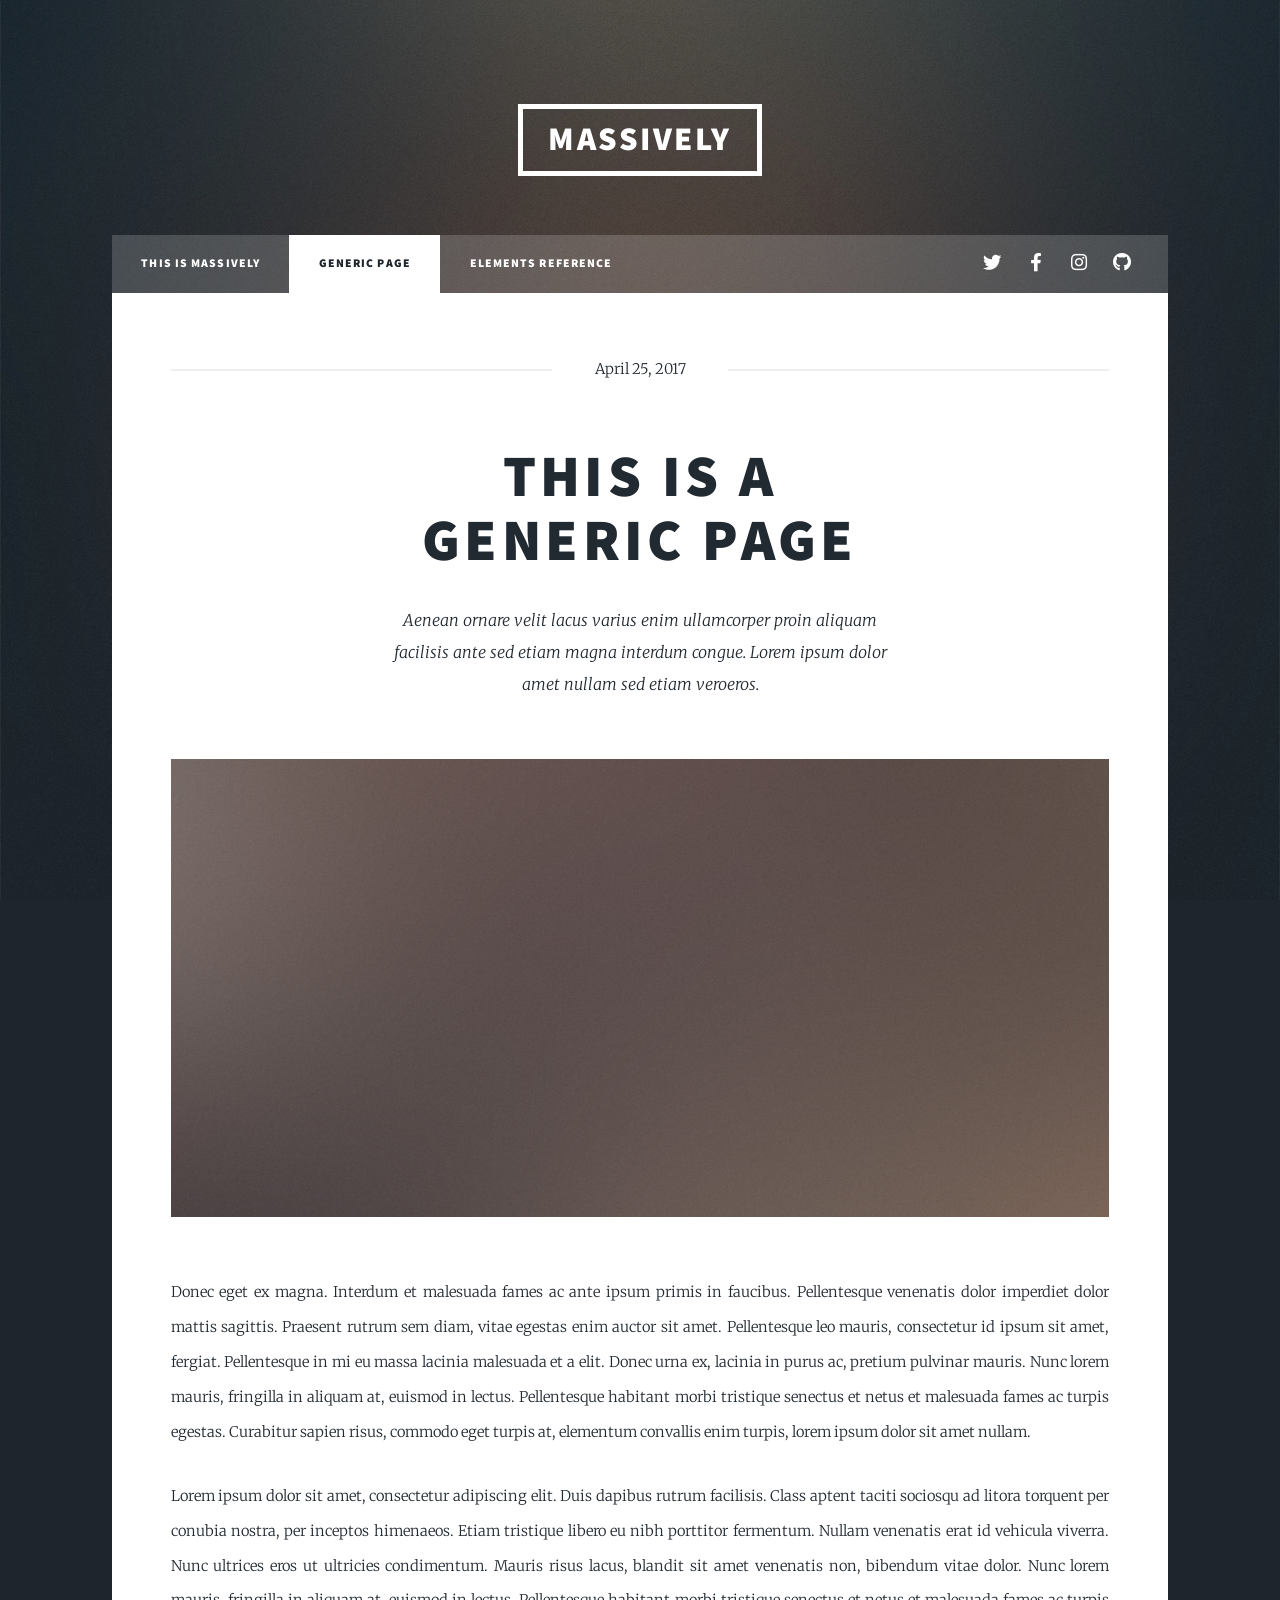
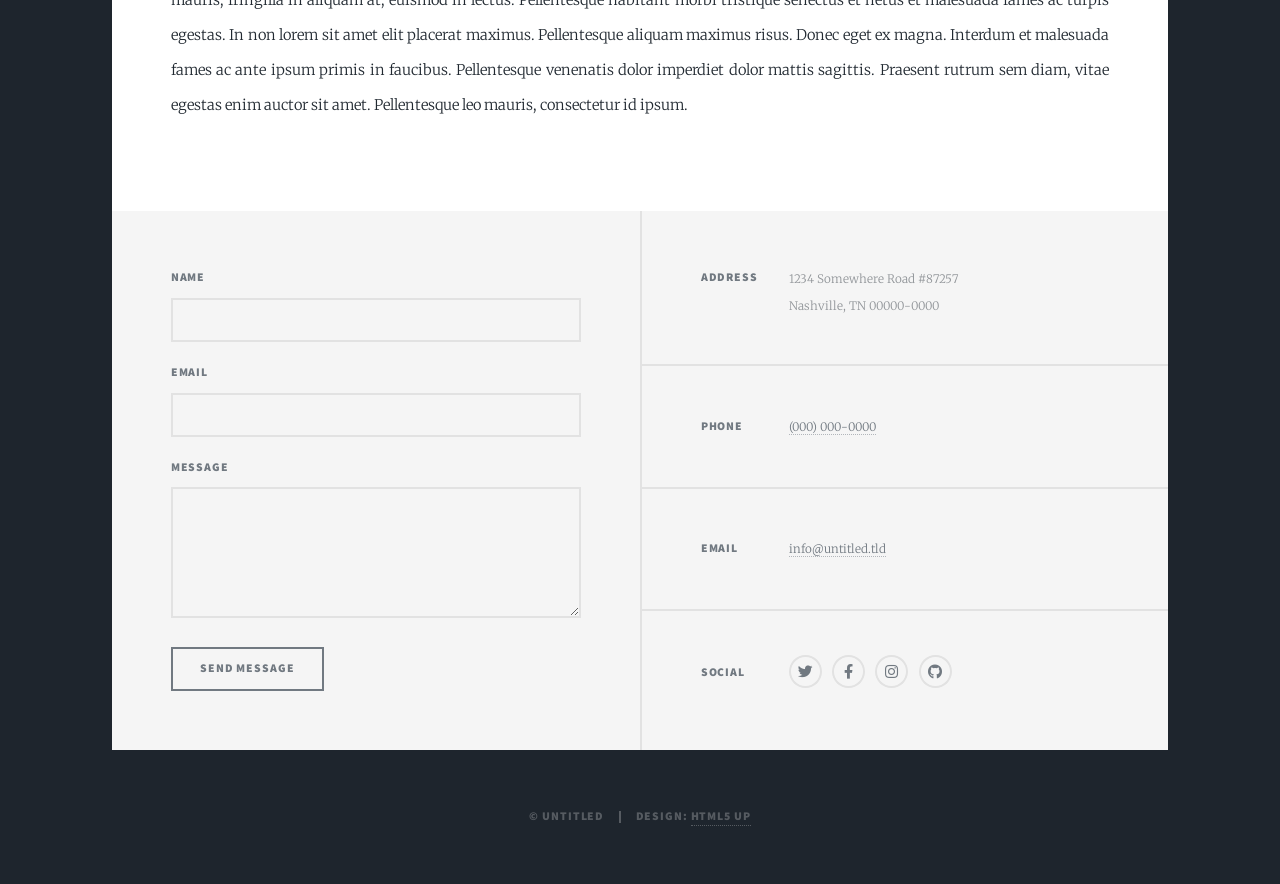
==== aboutMe.html @ 3af8ad3d "adds nerves" ====
<!DOCTYPE HTML>
<!--
	Massively by HTML5 UP
	html5up.net | @ajlkn
	Free for personal and commercial use under the CCA 3.0 license (html5up.net/license)
-->
<html>
	<head>
		<title>Generic Page - Massively by HTML5 UP</title>
		<meta charset="utf-8" />
		<meta name="viewport" content="width=device-width, initial-scale=1, user-scalable=no" />
		<link rel="stylesheet" href="assets/css/main.css" />
		<noscript><link rel="stylesheet" href="assets/css/noscript.css" /></noscript>
	</head>
	<body class="is-preload">

		<!-- Wrapper -->
			<div id="wrapper">

				<!-- Header -->
					<header id="header">
						<a href="index.html" class="logo">Massively</a>
					</header>

				<!-- Nav -->
					<nav id="nav">
						<ul class="links">
							<li><a href="index.html">This is Massively</a></li>
							<li class="active"><a href="generic.html">Generic Page</a></li>
							<li><a href="elements.html">Elements Reference</a></li>
						</ul>
						<ul class="icons">
							<li><a href="#" class="icon brands fa-twitter"><span class="label">Twitter</span></a></li>
							<li><a href="#" class="icon brands fa-facebook-f"><span class="label">Facebook</span></a></li>
							<li><a href="#" class="icon brands fa-instagram"><span class="label">Instagram</span></a></li>
							<li><a href="#" class="icon brands fa-github"><span class="label">GitHub</span></a></li>
						</ul>
					</nav>

				<!-- Main -->
					<div id="main">

						<!-- Post -->
							<section class="post">
								<header class="major">
									<span class="date">April 25, 2017</span>
									<h1>This is a<br />
									Generic Page</h1>
									<p>Aenean ornare velit lacus varius enim ullamcorper proin aliquam<br />
									facilisis ante sed etiam magna interdum congue. Lorem ipsum dolor<br />
									amet nullam sed etiam veroeros.</p>
								</header>
								<div class="image main"><img src="images/pic01.jpg" alt="" /></div>
								<p>Donec eget ex magna. Interdum et malesuada fames ac ante ipsum primis in faucibus. Pellentesque venenatis dolor imperdiet dolor mattis sagittis. Praesent rutrum sem diam, vitae egestas enim auctor sit amet. Pellentesque leo mauris, consectetur id ipsum sit amet, fergiat. Pellentesque in mi eu massa lacinia malesuada et a elit. Donec urna ex, lacinia in purus ac, pretium pulvinar mauris. Nunc lorem mauris, fringilla in aliquam at, euismod in lectus. Pellentesque habitant morbi tristique senectus et netus et malesuada fames ac turpis egestas. Curabitur sapien risus, commodo eget turpis at, elementum convallis enim turpis, lorem ipsum dolor sit amet nullam.</p>
								<p>Lorem ipsum dolor sit amet, consectetur adipiscing elit. Duis dapibus rutrum facilisis. Class aptent taciti sociosqu ad litora torquent per conubia nostra, per inceptos himenaeos. Etiam tristique libero eu nibh porttitor fermentum. Nullam venenatis erat id vehicula viverra. Nunc ultrices eros ut ultricies condimentum. Mauris risus lacus, blandit sit amet venenatis non, bibendum vitae dolor. Nunc lorem mauris, fringilla in aliquam at, euismod in lectus. Pellentesque habitant morbi tristique senectus et netus et malesuada fames ac turpis egestas. In non lorem sit amet elit placerat maximus. Pellentesque aliquam maximus risus. Donec eget ex magna. Interdum et malesuada fames ac ante ipsum primis in faucibus. Pellentesque venenatis dolor imperdiet dolor mattis sagittis. Praesent rutrum sem diam, vitae egestas enim auctor sit amet. Pellentesque leo mauris, consectetur id ipsum.</p>
							</section>

					</div>

				<!-- Footer -->
					<footer id="footer">
						<section>
							<form method="post" action="#">
								<div class="fields">
									<div class="field">
										<label for="name">Name</label>
										<input type="text" name="name" id="name" />
									</div>
									<div class="field">
										<label for="email">Email</label>
										<input type="text" name="email" id="email" />
									</div>
									<div class="field">
										<label for="message">Message</label>
										<textarea name="message" id="message" rows="3"></textarea>
									</div>
								</div>
								<ul class="actions">
									<li><input type="submit" value="Send Message" /></li>
								</ul>
							</form>
						</section>
						<section class="split contact">
							<section class="alt">
								<h3>Address</h3>
								<p>1234 Somewhere Road #87257<br />
								Nashville, TN 00000-0000</p>
							</section>
							<section>
								<h3>Phone</h3>
								<p><a href="#">(000) 000-0000</a></p>
							</section>
							<section>
								<h3>Email</h3>
								<p><a href="#">info@untitled.tld</a></p>
							</section>
							<section>
								<h3>Social</h3>
								<ul class="icons alt">
									<li><a href="#" class="icon brands alt fa-twitter"><span class="label">Twitter</span></a></li>
									<li><a href="#" class="icon brands alt fa-facebook-f"><span class="label">Facebook</span></a></li>
									<li><a href="#" class="icon brands alt fa-instagram"><span class="label">Instagram</span></a></li>
									<li><a href="#" class="icon brands alt fa-github"><span class="label">GitHub</span></a></li>
								</ul>
							</section>
						</section>
					</footer>

				<!-- Copyright -->
					<div id="copyright">
						<ul><li>&copy; Untitled</li><li>Design: <a href="https://html5up.net">HTML5 UP</a></li></ul>
					</div>

			</div>

		<!-- Scripts -->
			<script src="assets/js/jquery.min.js"></script>
			<script src="assets/js/jquery.scrollex.min.js"></script>
			<script src="assets/js/jquery.scrolly.min.js"></script>
			<script src="assets/js/browser.min.js"></script>
			<script src="assets/js/breakpoints.min.js"></script>
			<script src="assets/js/util.js"></script>
			<script src="assets/js/main.js"></script>

	</body>
</html>
---- assets/css/main.css ----
@import url(fontawesome-all.min.css);
@import url("https://fonts.googleapis.com/css?family=Merriweather:300,700,300italic,700italic|Source+Sans+Pro:900");

/*
	Massively by HTML5 UP
	html5up.net | @ajlkn
	Free for personal and commercial use under the CCA 3.0 license (html5up.net/license)
*/

html, body, div, span, applet, object,
iframe, h1, h2, h3, h4, h5, h6, p, blockquote,
pre, a, abbr, acronym, address, big, cite,
code, del, dfn, em, img, ins, kbd, q, s, samp,
small, strike, strong, sub, sup, tt, var, b,
u, i, center, dl, dt, dd, ol, ul, li, fieldset,
form, label, legend, table, caption, tbody,
tfoot, thead, tr, th, td, article, aside,
canvas, details, embed, figure, figcaption,
footer, header, hgroup, menu, nav, output, ruby,
section, summary, time, mark, audio, video {
	margin: 0;
	padding: 0;
	border: 0;
	font-size: 100%;
	font: inherit;
	vertical-align: baseline;}

article, aside, details, figcaption, figure,
footer, header, hgroup, menu, nav, section {
	display: block;}

body {
	line-height: 1;
}

ol, ul {
	list-style: none;
}

blockquote, q {
	quotes: none;
}

	blockquote:before, blockquote:after, q:before, q:after {
		content: '';
		content: none;
	}

table {
	border-collapse: collapse;
	border-spacing: 0;
}

body {
	-webkit-text-size-adjust: none;
}

mark {
	background-color: transparent;
	color: inherit;
}

input::-moz-focus-inner {
	border: 0;
	padding: 0;
}

input, select, textarea {
	-moz-appearance: none;
	-webkit-appearance: none;
	-ms-appearance: none;
	appearance: none;
}

/* Basic */

	@-ms-viewport {
		width: device-width;
	}

	body {
		-ms-overflow-style: scrollbar;
	}

	@media screen and (max-width: 480px) {

		html, body {
			min-width: 320px;
		}

	}

	html {
		box-sizing: border-box;
	}

	*, *:before, *:after {
		box-sizing: inherit;
	}

	body {
		background-color: #1e252d;
	}

		body.is-preload *, body.is-preload *:before, body.is-preload *:after {
			-moz-animation: none !important;
			-webkit-animation: none !important;
			-ms-animation: none !important;
			animation: none !important;
			-moz-transition: none !important;
			-webkit-transition: none !important;
			-ms-transition: none !important;
			transition: none !important;
		}

/* Type */

	html {
		font-size: 16pt;
	}

		@media screen and (max-width: 1680px) {

			html {
				font-size: 12pt;
			}

		}

		@media screen and (max-width: 1280px) {

			html {
				font-size: 11pt;
			}

		}

		@media screen and (max-width: 360px) {

			html {
				font-size: 10pt;
			}

		}

	body {
		color: #212931;
	}

	body, input, select, textarea {
		font-family: "Merriweather", Georgia, serif;
		font-weight: 300;
		font-size: 1rem;
		line-height: 2.375;
	}

	a {
		-moz-transition: color 0.2s ease-in-out, background-color 0.2s ease-in-out, border-color 0.2s ease-in-out, box-shadow 0.2s ease-in-out;
		-webkit-transition: color 0.2s ease-in-out, background-color 0.2s ease-in-out, border-color 0.2s ease-in-out, box-shadow 0.2s ease-in-out;
		-ms-transition: color 0.2s ease-in-out, background-color 0.2s ease-in-out, border-color 0.2s ease-in-out, box-shadow 0.2s ease-in-out;
		transition: color 0.2s ease-in-out, background-color 0.2s ease-in-out, border-color 0.2s ease-in-out, box-shadow 0.2s ease-in-out;
		border-bottom: dotted 1px;
		text-decoration: none;
	}

		a:hover {
			border-bottom-color: transparent;
		}

	strong, b {
		font-weight: 600;
	}

	em, i {
		font-style: italic;
	}

	p {
		text-align: justify;
		margin: 0 0 2rem 0;
	}

	h1, h2, h3, h4, h5, h6 {
		font-family: "Source Sans Pro", Helvetica, sans-serif;
		font-weight: 900;
		line-height: 1.5;
		letter-spacing: 0.075em;
		text-transform: uppercase;
		margin: 0 0 1rem 0;
	}

		h1 a, h2 a, h3 a, h4 a, h5 a, h6 a {
			border-bottom: 0;
			color: inherit;
			text-decoration: none;
		}

	h1 {
		font-size: 4rem;
		line-height: 1.1;
		margin: 0 0 2rem 0;
	}

	h2 {
		font-size: 1.75rem;
		line-height: 1.3;
		margin: 0 0 1.5rem 0;
	}

	h3 {
		font-size: 1.25rem;
		margin: 0 0 1.5rem 0;
	}

	h4 {
		font-size: 1rem;
	}

	h5 {
		font-size: 0.9rem;
	}

	h6 {
		font-size: 0.8rem;
	}

	sub {
		font-size: 0.8rem;
		position: relative;
		top: 0.5rem;
	}

	sup {
		font-size: 0.8rem;
		position: relative;
		top: -0.5rem;
	}

	blockquote {
		border-left: solid 4px;
		font-style: italic;
		margin: 0 0 2rem 0;
		padding: 0.5rem 0 0.5rem 2rem;
	}

	code {
		border: solid 2px;
		font-family: "Courier New", monospace;
		font-size: 0.9rem;
		margin: 0 0.25rem;
		padding: 0.25rem 0.65rem;
	}

	pre {
		-webkit-overflow-scrolling: touch;
		font-family: "Courier New", monospace;
		font-size: 0.9rem;
		margin: 0 0 2rem 0;
	}

		pre code {
			display: block;
			line-height: 1.75;
			padding: 1rem 1.5rem;
			overflow-x: auto;
		}

	hr {
		border: 0;
		border-bottom: solid 2px;
		margin: 3rem 0;
	}

		hr.major {
			margin: 5rem 0;
		}

	.align-left {
		text-align: left;
	}

	.align-center {
		text-align: center;
	}

	.align-right {
		text-align: right;
	}

	input, select, textarea {
		color: #212931;
	}

	a {
		color: #212931;
		border-bottom-color: rgba(33, 41, 49, 0.5);
	}

		a:hover {
			border-bottom-color: transparent;
			color: #18bfef !important;
		}

	strong, b {
		color: #212931;
	}

	h1, h2, h3, h4, h5, h6 {
		color: #212931;
	}

	blockquote {
		border-left-color: #eeeeee;
	}

	code {
		background: rgba(220, 220, 220, 0.25);
		border-color: #eeeeee;
	}

	hr {
		border-bottom-color: #eeeeee;
	}

/* Row */

	.row {
		display: flex;
		flex-wrap: wrap;
		box-sizing: border-box;
		align-items: stretch;
	}

		.row > * {
			box-sizing: border-box;
		}

		.row.gtr-uniform > * > :last-child {
			margin-bottom: 0;
		}

		.row.aln-left {
			justify-content: flex-start;
		}

		.row.aln-center {
			justify-content: center;
		}

		.row.aln-right {
			justify-content: flex-end;
		}

		.row.aln-top {
			align-items: flex-start;
		}

		.row.aln-middle {
			align-items: center;
		}

		.row.aln-bottom {
			align-items: flex-end;
		}

		.row > .imp {
			order: -1;
		}

		.row > .col-1 {
			width: 8.33333%;
		}

		.row > .off-1 {
			margin-left: 8.33333%;
		}

		.row > .col-2 {
			width: 16.66667%;
		}

		.row > .off-2 {
			margin-left: 16.66667%;
		}

		.row > .col-3 {
			width: 25%;
		}

		.row > .off-3 {
			margin-left: 25%;
		}

		.row > .col-4 {
			width: 33.33333%;
		}

		.row > .off-4 {
			margin-left: 33.33333%;
		}

		.row > .col-5 {
			width: 41.66667%;
		}

		.row > .off-5 {
			margin-left: 41.66667%;
		}

		.row > .col-6 {
			width: 50%;
		}

		.row > .off-6 {
			margin-left: 50%;
		}

		.row > .col-7 {
			width: 58.33333%;
		}

		.row > .off-7 {
			margin-left: 58.33333%;
		}

		.row > .col-8 {
			width: 66.66667%;
		}

		.row > .off-8 {
			margin-left: 66.66667%;
		}

		.row > .col-9 {
			width: 75%;
		}

		.row > .off-9 {
			margin-left: 75%;
		}

		.row > .col-10 {
			width: 83.33333%;
		}

		.row > .off-10 {
			margin-left: 83.33333%;
		}

		.row > .col-11 {
			width: 91.66667%;
		}

		.row > .off-11 {
			margin-left: 91.66667%;
		}

		.row > .col-12 {
			width: 100%;
		}

		.row > .off-12 {
			margin-left: 100%;
		}

		.row.gtr-0 {
			margin-top: 0;
			margin-left: 0rem;
		}

			.row.gtr-0 > * {
				padding: 0 0 0 0rem;
			}

			.row.gtr-0.gtr-uniform {
				margin-top: 0rem;
			}

				.row.gtr-0.gtr-uniform > * {
					padding-top: 0rem;
				}

		.row.gtr-25 {
			margin-top: 0;
			margin-left: -0.375rem;
		}

			.row.gtr-25 > * {
				padding: 0 0 0 0.375rem;
			}

			.row.gtr-25.gtr-uniform {
				margin-top: -0.375rem;
			}

				.row.gtr-25.gtr-uniform > * {
					padding-top: 0.375rem;
				}

		.row.gtr-50 {
			margin-top: 0;
			margin-left: -0.75rem;
		}

			.row.gtr-50 > * {
				padding: 0 0 0 0.75rem;
			}

			.row.gtr-50.gtr-uniform {
				margin-top: -0.75rem;
			}

				.row.gtr-50.gtr-uniform > * {
					padding-top: 0.75rem;
				}

		.row {
			margin-top: 0;
			margin-left: -1.5rem;
		}

			.row > * {
				padding: 0 0 0 1.5rem;
			}

			.row.gtr-uniform {
				margin-top: -1.5rem;
			}

				.row.gtr-uniform > * {
					padding-top: 1.5rem;
				}

		.row.gtr-150 {
			margin-top: 0;
			margin-left: -2.25rem;
		}

			.row.gtr-150 > * {
				padding: 0 0 0 2.25rem;
			}

			.row.gtr-150.gtr-uniform {
				margin-top: -2.25rem;
			}

				.row.gtr-150.gtr-uniform > * {
					padding-top: 2.25rem;
				}

		.row.gtr-200 {
			margin-top: 0;
			margin-left: -3rem;
		}

			.row.gtr-200 > * {
				padding: 0 0 0 3rem;
			}

			.row.gtr-200.gtr-uniform {
				margin-top: -3rem;
			}

				.row.gtr-200.gtr-uniform > * {
					padding-top: 3rem;
				}

		@media screen and (max-width: 1680px) {

			.row {
				display: flex;
				flex-wrap: wrap;
				box-sizing: border-box;
				align-items: stretch;
			}

				.row > * {
					box-sizing: border-box;
				}

				.row.gtr-uniform > * > :last-child {
					margin-bottom: 0;
				}

				.row.aln-left {
					justify-content: flex-start;
				}

				.row.aln-center {
					justify-content: center;
				}

				.row.aln-right {
					justify-content: flex-end;
				}

				.row.aln-top {
					align-items: flex-start;
				}

				.row.aln-middle {
					align-items: center;
				}

				.row.aln-bottom {
					align-items: flex-end;
				}

				.row > .imp-xlarge {
					order: -1;
				}

				.row > .col-1-xlarge {
					width: 8.33333%;
				}

				.row > .off-1-xlarge {
					margin-left: 8.33333%;
				}

				.row > .col-2-xlarge {
					width: 16.66667%;
				}

				.row > .off-2-xlarge {
					margin-left: 16.66667%;
				}

				.row > .col-3-xlarge {
					width: 25%;
				}

				.row > .off-3-xlarge {
					margin-left: 25%;
				}

				.row > .col-4-xlarge {
					width: 33.33333%;
				}

				.row > .off-4-xlarge {
					margin-left: 33.33333%;
				}

				.row > .col-5-xlarge {
					width: 41.66667%;
				}

				.row > .off-5-xlarge {
					margin-left: 41.66667%;
				}

				.row > .col-6-xlarge {
					width: 50%;
				}

				.row > .off-6-xlarge {
					margin-left: 50%;
				}

				.row > .col-7-xlarge {
					width: 58.33333%;
				}

				.row > .off-7-xlarge {
					margin-left: 58.33333%;
				}

				.row > .col-8-xlarge {
					width: 66.66667%;
				}

				.row > .off-8-xlarge {
					margin-left: 66.66667%;
				}

				.row > .col-9-xlarge {
					width: 75%;
				}

				.row > .off-9-xlarge {
					margin-left: 75%;
				}

				.row > .col-10-xlarge {
					width: 83.33333%;
				}

				.row > .off-10-xlarge {
					margin-left: 83.33333%;
				}

				.row > .col-11-xlarge {
					width: 91.66667%;
				}

				.row > .off-11-xlarge {
					margin-left: 91.66667%;
				}

				.row > .col-12-xlarge {
					width: 100%;
				}

				.row > .off-12-xlarge {
					margin-left: 100%;
				}

				.row.gtr-0 {
					margin-top: 0;
					margin-left: 0rem;
				}

					.row.gtr-0 > * {
						padding: 0 0 0 0rem;
					}

					.row.gtr-0.gtr-uniform {
						margin-top: 0rem;
					}

						.row.gtr-0.gtr-uniform > * {
							padding-top: 0rem;
						}

				.row.gtr-25 {
					margin-top: 0;
					margin-left: -0.375rem;
				}

					.row.gtr-25 > * {
						padding: 0 0 0 0.375rem;
					}

					.row.gtr-25.gtr-uniform {
						margin-top: -0.375rem;
					}

						.row.gtr-25.gtr-uniform > * {
							padding-top: 0.375rem;
						}

				.row.gtr-50 {
					margin-top: 0;
					margin-left: -0.75rem;
				}

					.row.gtr-50 > * {
						padding: 0 0 0 0.75rem;
					}

					.row.gtr-50.gtr-uniform {
						margin-top: -0.75rem;
					}

						.row.gtr-50.gtr-uniform > * {
							padding-top: 0.75rem;
						}

				.row {
					margin-top: 0;
					margin-left: -1.5rem;
				}

					.row > * {
						padding: 0 0 0 1.5rem;
					}

					.row.gtr-uniform {
						margin-top: -1.5rem;
					}

						.row.gtr-uniform > * {
							padding-top: 1.5rem;
						}

				.row.gtr-150 {
					margin-top: 0;
					margin-left: -2.25rem;
				}

					.row.gtr-150 > * {
						padding: 0 0 0 2.25rem;
					}

					.row.gtr-150.gtr-uniform {
						margin-top: -2.25rem;
					}

						.row.gtr-150.gtr-uniform > * {
							padding-top: 2.25rem;
						}

				.row.gtr-200 {
					margin-top: 0;
					margin-left: -3rem;
				}

					.row.gtr-200 > * {
						padding: 0 0 0 3rem;
					}

					.row.gtr-200.gtr-uniform {
						margin-top: -3rem;
					}

						.row.gtr-200.gtr-uniform > * {
							padding-top: 3rem;
						}

		}

		@media screen and (max-width: 1280px) {

			.row {
				display: flex;
				flex-wrap: wrap;
				box-sizing: border-box;
				align-items: stretch;
			}

				.row > * {
					box-sizing: border-box;
				}

				.row.gtr-uniform > * > :last-child {
					margin-bottom: 0;
				}

				.row.aln-left {
					justify-content: flex-start;
				}

				.row.aln-center {
					justify-content: center;
				}

				.row.aln-right {
					justify-content: flex-end;
				}

				.row.aln-top {
					align-items: flex-start;
				}

				.row.aln-middle {
					align-items: center;
				}

				.row.aln-bottom {
					align-items: flex-end;
				}

				.row > .imp-large {
					order: -1;
				}

				.row > .col-1-large {
					width: 8.33333%;
				}

				.row > .off-1-large {
					margin-left: 8.33333%;
				}

				.row > .col-2-large {
					width: 16.66667%;
				}

				.row > .off-2-large {
					margin-left: 16.66667%;
				}

				.row > .col-3-large {
					width: 25%;
				}

				.row > .off-3-large {
					margin-left: 25%;
				}

				.row > .col-4-large {
					width: 33.33333%;
				}

				.row > .off-4-large {
					margin-left: 33.33333%;
				}

				.row > .col-5-large {
					width: 41.66667%;
				}

				.row > .off-5-large {
					margin-left: 41.66667%;
				}

				.row > .col-6-large {
					width: 50%;
				}

				.row > .off-6-large {
					margin-left: 50%;
				}

				.row > .col-7-large {
					width: 58.33333%;
				}

				.row > .off-7-large {
					margin-left: 58.33333%;
				}

				.row > .col-8-large {
					width: 66.66667%;
				}

				.row > .off-8-large {
					margin-left: 66.66667%;
				}

				.row > .col-9-large {
					width: 75%;
				}

				.row > .off-9-large {
					margin-left: 75%;
				}

				.row > .col-10-large {
					width: 83.33333%;
				}

				.row > .off-10-large {
					margin-left: 83.33333%;
				}

				.row > .col-11-large {
					width: 91.66667%;
				}

				.row > .off-11-large {
					margin-left: 91.66667%;
				}

				.row > .col-12-large {
					width: 100%;
				}

				.row > .off-12-large {
					margin-left: 100%;
				}

				.row.gtr-0 {
					margin-top: 0;
					margin-left: 0rem;
				}

					.row.gtr-0 > * {
						padding: 0 0 0 0rem;
					}

					.row.gtr-0.gtr-uniform {
						margin-top: 0rem;
					}

						.row.gtr-0.gtr-uniform > * {
							padding-top: 0rem;
						}

				.row.gtr-25 {
					margin-top: 0;
					margin-left: -0.375rem;
				}

					.row.gtr-25 > * {
						padding: 0 0 0 0.375rem;
					}

					.row.gtr-25.gtr-uniform {
						margin-top: -0.375rem;
					}

						.row.gtr-25.gtr-uniform > * {
							padding-top: 0.375rem;
						}

				.row.gtr-50 {
					margin-top: 0;
					margin-left: -0.75rem;
				}

					.row.gtr-50 > * {
						padding: 0 0 0 0.75rem;
					}

					.row.gtr-50.gtr-uniform {
						margin-top: -0.75rem;
					}

						.row.gtr-50.gtr-uniform > * {
							padding-top: 0.75rem;
						}

				.row {
					margin-top: 0;
					margin-left: -1.5rem;
				}

					.row > * {
						padding: 0 0 0 1.5rem;
					}

					.row.gtr-uniform {
						margin-top: -1.5rem;
					}

						.row.gtr-uniform > * {
							padding-top: 1.5rem;
						}

				.row.gtr-150 {
					margin-top: 0;
					margin-left: -2.25rem;
				}

					.row.gtr-150 > * {
						padding: 0 0 0 2.25rem;
					}

					.row.gtr-150.gtr-uniform {
						margin-top: -2.25rem;
					}

						.row.gtr-150.gtr-uniform > * {
							padding-top: 2.25rem;
						}

				.row.gtr-200 {
					margin-top: 0;
					margin-left: -3rem;
				}

					.row.gtr-200 > * {
						padding: 0 0 0 3rem;
					}

					.row.gtr-200.gtr-uniform {
						margin-top: -3rem;
					}

						.row.gtr-200.gtr-uniform > * {
							padding-top: 3rem;
						}

		}

		@media screen and (max-width: 980px) {

			.row {
				display: flex;
				flex-wrap: wrap;
				box-sizing: border-box;
				align-items: stretch;
			}

				.row > * {
					box-sizing: border-box;
				}

				.row.gtr-uniform > * > :last-child {
					margin-bottom: 0;
				}

				.row.aln-left {
					justify-content: flex-start;
				}

				.row.aln-center {
					justify-content: center;
				}

				.row.aln-right {
					justify-content: flex-end;
				}

				.row.aln-top {
					align-items: flex-start;
				}

				.row.aln-middle {
					align-items: center;
				}

				.row.aln-bottom {
					align-items: flex-end;
				}

				.row > .imp-medium {
					order: -1;
				}

				.row > .col-1-medium {
					width: 8.33333%;
				}

				.row > .off-1-medium {
					margin-left: 8.33333%;
				}

				.row > .col-2-medium {
					width: 16.66667%;
				}

				.row > .off-2-medium {
					margin-left: 16.66667%;
				}

				.row > .col-3-medium {
					width: 25%;
				}

				.row > .off-3-medium {
					margin-left: 25%;
				}

				.row > .col-4-medium {
					width: 33.33333%;
				}

				.row > .off-4-medium {
					margin-left: 33.33333%;
				}

				.row > .col-5-medium {
					width: 41.66667%;
				}

				.row > .off-5-medium {
					margin-left: 41.66667%;
				}

				.row > .col-6-medium {
					width: 50%;
				}

				.row > .off-6-medium {
					margin-left: 50%;
				}

				.row > .col-7-medium {
					width: 58.33333%;
				}

				.row > .off-7-medium {
					margin-left: 58.33333%;
				}

				.row > .col-8-medium {
					width: 66.66667%;
				}

				.row > .off-8-medium {
					margin-left: 66.66667%;
				}

				.row > .col-9-medium {
					width: 75%;
				}

				.row > .off-9-medium {
					margin-left: 75%;
				}

				.row > .col-10-medium {
					width: 83.33333%;
				}

				.row > .off-10-medium {
					margin-left: 83.33333%;
				}

				.row > .col-11-medium {
					width: 91.66667%;
				}

				.row > .off-11-medium {
					margin-left: 91.66667%;
				}

				.row > .col-12-medium {
					width: 100%;
				}

				.row > .off-12-medium {
					margin-left: 100%;
				}

				.row.gtr-0 {
					margin-top: 0;
					margin-left: 0rem;
				}

					.row.gtr-0 > * {
						padding: 0 0 0 0rem;
					}

					.row.gtr-0.gtr-uniform {
						margin-top: 0rem;
					}

						.row.gtr-0.gtr-uniform > * {
							padding-top: 0rem;
						}

				.row.gtr-25 {
					margin-top: 0;
					margin-left: -0.375rem;
				}

					.row.gtr-25 > * {
						padding: 0 0 0 0.375rem;
					}

					.row.gtr-25.gtr-uniform {
						margin-top: -0.375rem;
					}

						.row.gtr-25.gtr-uniform > * {
							padding-top: 0.375rem;
						}

				.row.gtr-50 {
					margin-top: 0;
					margin-left: -0.75rem;
				}

					.row.gtr-50 > * {
						padding: 0 0 0 0.75rem;
					}

					.row.gtr-50.gtr-uniform {
						margin-top: -0.75rem;
					}

						.row.gtr-50.gtr-uniform > * {
							padding-top: 0.75rem;
						}

				.row {
					margin-top: 0;
					margin-left: -1.5rem;
				}

					.row > * {
						padding: 0 0 0 1.5rem;
					}

					.row.gtr-uniform {
						margin-top: -1.5rem;
					}

						.row.gtr-uniform > * {
							padding-top: 1.5rem;
						}

				.row.gtr-150 {
					margin-top: 0;
					margin-left: -2.25rem;
				}

					.row.gtr-150 > * {
						padding: 0 0 0 2.25rem;
					}

					.row.gtr-150.gtr-uniform {
						margin-top: -2.25rem;
					}

						.row.gtr-150.gtr-uniform > * {
							padding-top: 2.25rem;
						}

				.row.gtr-200 {
					margin-top: 0;
					margin-left: -3rem;
				}

					.row.gtr-200 > * {
						padding: 0 0 0 3rem;
					}

					.row.gtr-200.gtr-uniform {
						margin-top: -3rem;
					}

						.row.gtr-200.gtr-uniform > * {
							padding-top: 3rem;
						}

		}

		@media screen and (max-width: 736px) {

			.row {
				display: flex;
				flex-wrap: wrap;
				box-sizing: border-box;
				align-items: stretch;
			}

				.row > * {
					box-sizing: border-box;
				}

				.row.gtr-uniform > * > :last-child {
					margin-bottom: 0;
				}

				.row.aln-left {
					justify-content: flex-start;
				}

				.row.aln-center {
					justify-content: center;
				}

				.row.aln-right {
					justify-content: flex-end;
				}

				.row.aln-top {
					align-items: flex-start;
				}

				.row.aln-middle {
					align-items: center;
				}

				.row.aln-bottom {
					align-items: flex-end;
				}

				.row > .imp-small {
					order: -1;
				}

				.row > .col-1-small {
					width: 8.33333%;
				}

				.row > .off-1-small {
					margin-left: 8.33333%;
				}

				.row > .col-2-small {
					width: 16.66667%;
				}

				.row > .off-2-small {
					margin-left: 16.66667%;
				}

				.row > .col-3-small {
					width: 25%;
				}

				.row > .off-3-small {
					margin-left: 25%;
				}

				.row > .col-4-small {
					width: 33.33333%;
				}

				.row > .off-4-small {
					margin-left: 33.33333%;
				}

				.row > .col-5-small {
					width: 41.66667%;
				}

				.row > .off-5-small {
					margin-left: 41.66667%;
				}

				.row > .col-6-small {
					width: 50%;
				}

				.row > .off-6-small {
					margin-left: 50%;
				}

				.row > .col-7-small {
					width: 58.33333%;
				}

				.row > .off-7-small {
					margin-left: 58.33333%;
				}

				.row > .col-8-small {
					width: 66.66667%;
				}

				.row > .off-8-small {
					margin-left: 66.66667%;
				}

				.row > .col-9-small {
					width: 75%;
				}

				.row > .off-9-small {
					margin-left: 75%;
				}

				.row > .col-10-small {
					width: 83.33333%;
				}

				.row > .off-10-small {
					margin-left: 83.33333%;
				}

				.row > .col-11-small {
					width: 91.66667%;
				}

				.row > .off-11-small {
					margin-left: 91.66667%;
				}

				.row > .col-12-small {
					width: 100%;
				}

				.row > .off-12-small {
					margin-left: 100%;
				}

				.row.gtr-0 {
					margin-top: 0;
					margin-left: 0rem;
				}

					.row.gtr-0 > * {
						padding: 0 0 0 0rem;
					}

					.row.gtr-0.gtr-uniform {
						margin-top: 0rem;
					}

						.row.gtr-0.gtr-uniform > * {
							padding-top: 0rem;
						}

				.row.gtr-25 {
					margin-top: 0;
					margin-left: -0.375rem;
				}

					.row.gtr-25 > * {
						padding: 0 0 0 0.375rem;
					}

					.row.gtr-25.gtr-uniform {
						margin-top: -0.375rem;
					}

						.row.gtr-25.gtr-uniform > * {
							padding-top: 0.375rem;
						}

				.row.gtr-50 {
					margin-top: 0;
					margin-left: -0.75rem;
				}

					.row.gtr-50 > * {
						padding: 0 0 0 0.75rem;
					}

					.row.gtr-50.gtr-uniform {
						margin-top: -0.75rem;
					}

						.row.gtr-50.gtr-uniform > * {
							padding-top: 0.75rem;
						}

				.row {
					margin-top: 0;
					margin-left: -1.5rem;
				}

					.row > * {
						padding: 0 0 0 1.5rem;
					}

					.row.gtr-uniform {
						margin-top: -1.5rem;
					}

						.row.gtr-uniform > * {
							padding-top: 1.5rem;
						}

				.row.gtr-150 {
					margin-top: 0;
					margin-left: -2.25rem;
				}

					.row.gtr-150 > * {
						padding: 0 0 0 2.25rem;
					}

					.row.gtr-150.gtr-uniform {
						margin-top: -2.25rem;
					}

						.row.gtr-150.gtr-uniform > * {
							padding-top: 2.25rem;
						}

				.row.gtr-200 {
					margin-top: 0;
					margin-left: -3rem;
				}

					.row.gtr-200 > * {
						padding: 0 0 0 3rem;
					}

					.row.gtr-200.gtr-uniform {
						margin-top: -3rem;
					}

						.row.gtr-200.gtr-uniform > * {
							padding-top: 3rem;
						}

		}

		@media screen and (max-width: 480px) {

			.row {
				display: flex;
				flex-wrap: wrap;
				box-sizing: border-box;
				align-items: stretch;
			}

				.row > * {
					box-sizing: border-box;
				}

				.row.gtr-uniform > * > :last-child {
					margin-bottom: 0;
				}

				.row.aln-left {
					justify-content: flex-start;
				}

				.row.aln-center {
					justify-content: center;
				}

				.row.aln-right {
					justify-content: flex-end;
				}

				.row.aln-top {
					align-items: flex-start;
				}

				.row.aln-middle {
					align-items: center;
				}

				.row.aln-bottom {
					align-items: flex-end;
				}

				.row > .imp-xsmall {
					order: -1;
				}

				.row > .col-1-xsmall {
					width: 8.33333%;
				}

				.row > .off-1-xsmall {
					margin-left: 8.33333%;
				}

				.row > .col-2-xsmall {
					width: 16.66667%;
				}

				.row > .off-2-xsmall {
					margin-left: 16.66667%;
				}

				.row > .col-3-xsmall {
					width: 25%;
				}

				.row > .off-3-xsmall {
					margin-left: 25%;
				}

				.row > .col-4-xsmall {
					width: 33.33333%;
				}

				.row > .off-4-xsmall {
					margin-left: 33.33333%;
				}

				.row > .col-5-xsmall {
					width: 41.66667%;
				}

				.row > .off-5-xsmall {
					margin-left: 41.66667%;
				}

				.row > .col-6-xsmall {
					width: 50%;
				}

				.row > .off-6-xsmall {
					margin-left: 50%;
				}

				.row > .col-7-xsmall {
					width: 58.33333%;
				}

				.row > .off-7-xsmall {
					margin-left: 58.33333%;
				}

				.row > .col-8-xsmall {
					width: 66.66667%;
				}

				.row > .off-8-xsmall {
					margin-left: 66.66667%;
				}

				.row > .col-9-xsmall {
					width: 75%;
				}

				.row > .off-9-xsmall {
					margin-left: 75%;
				}

				.row > .col-10-xsmall {
					width: 83.33333%;
				}

				.row > .off-10-xsmall {
					margin-left: 83.33333%;
				}

				.row > .col-11-xsmall {
					width: 91.66667%;
				}

				.row > .off-11-xsmall {
					margin-left: 91.66667%;
				}

				.row > .col-12-xsmall {
					width: 100%;
				}

				.row > .off-12-xsmall {
					margin-left: 100%;
				}

				.row.gtr-0 {
					margin-top: 0;
					margin-left: 0rem;
				}

					.row.gtr-0 > * {
						padding: 0 0 0 0rem;
					}

					.row.gtr-0.gtr-uniform {
						margin-top: 0rem;
					}

						.row.gtr-0.gtr-uniform > * {
							padding-top: 0rem;
						}

				.row.gtr-25 {
					margin-top: 0;
					margin-left: -0.375rem;
				}

					.row.gtr-25 > * {
						padding: 0 0 0 0.375rem;
					}

					.row.gtr-25.gtr-uniform {
						margin-top: -0.375rem;
					}

						.row.gtr-25.gtr-uniform > * {
							padding-top: 0.375rem;
						}

				.row.gtr-50 {
					margin-top: 0;
					margin-left: -0.75rem;
				}

					.row.gtr-50 > * {
						padding: 0 0 0 0.75rem;
					}

					.row.gtr-50.gtr-uniform {
						margin-top: -0.75rem;
					}

						.row.gtr-50.gtr-uniform > * {
							padding-top: 0.75rem;
						}

				.row {
					margin-top: 0;
					margin-left: -1.5rem;
				}

					.row > * {
						padding: 0 0 0 1.5rem;
					}

					.row.gtr-uniform {
						margin-top: -1.5rem;
					}

						.row.gtr-uniform > * {
							padding-top: 1.5rem;
						}

				.row.gtr-150 {
					margin-top: 0;
					margin-left: -2.25rem;
				}

					.row.gtr-150 > * {
						padding: 0 0 0 2.25rem;
					}

					.row.gtr-150.gtr-uniform {
						margin-top: -2.25rem;
					}

						.row.gtr-150.gtr-uniform > * {
							padding-top: 2.25rem;
						}

				.row.gtr-200 {
					margin-top: 0;
					margin-left: -3rem;
				}

					.row.gtr-200 > * {
						padding: 0 0 0 3rem;
					}

					.row.gtr-200.gtr-uniform {
						margin-top: -3rem;
					}

						.row.gtr-200.gtr-uniform > * {
							padding-top: 3rem;
						}

		}

		@media screen and (max-width: 360px) {

			.row {
				display: flex;
				flex-wrap: wrap;
				box-sizing: border-box;
				align-items: stretch;
			}

				.row > * {
					box-sizing: border-box;
				}

				.row.gtr-uniform > * > :last-child {
					margin-bottom: 0;
				}

				.row.aln-left {
					justify-content: flex-start;
				}

				.row.aln-center {
					justify-content: center;
				}

				.row.aln-right {
					justify-content: flex-end;
				}

				.row.aln-top {
					align-items: flex-start;
				}

				.row.aln-middle {
					align-items: center;
				}

				.row.aln-bottom {
					align-items: flex-end;
				}

				.row > .imp-xxsmall {
					order: -1;
				}

				.row > .col-1-xxsmall {
					width: 8.33333%;
				}

				.row > .off-1-xxsmall {
					margin-left: 8.33333%;
				}

				.row > .col-2-xxsmall {
					width: 16.66667%;
				}

				.row > .off-2-xxsmall {
					margin-left: 16.66667%;
				}

				.row > .col-3-xxsmall {
					width: 25%;
				}

				.row > .off-3-xxsmall {
					margin-left: 25%;
				}

				.row > .col-4-xxsmall {
					width: 33.33333%;
				}

				.row > .off-4-xxsmall {
					margin-left: 33.33333%;
				}

				.row > .col-5-xxsmall {
					width: 41.66667%;
				}

				.row > .off-5-xxsmall {
					margin-left: 41.66667%;
				}

				.row > .col-6-xxsmall {
					width: 50%;
				}

				.row > .off-6-xxsmall {
					margin-left: 50%;
				}

				.row > .col-7-xxsmall {
					width: 58.33333%;
				}

				.row > .off-7-xxsmall {
					margin-left: 58.33333%;
				}

				.row > .col-8-xxsmall {
					width: 66.66667%;
				}

				.row > .off-8-xxsmall {
					margin-left: 66.66667%;
				}

				.row > .col-9-xxsmall {
					width: 75%;
				}

				.row > .off-9-xxsmall {
					margin-left: 75%;
				}

				.row > .col-10-xxsmall {
					width: 83.33333%;
				}

				.row > .off-10-xxsmall {
					margin-left: 83.33333%;
				}

				.row > .col-11-xxsmall {
					width: 91.66667%;
				}

				.row > .off-11-xxsmall {
					margin-left: 91.66667%;
				}

				.row > .col-12-xxsmall {
					width: 100%;
				}

				.row > .off-12-xxsmall {
					margin-left: 100%;
				}

				.row.gtr-0 {
					margin-top: 0;
					margin-left: 0rem;
				}

					.row.gtr-0 > * {
						padding: 0 0 0 0rem;
					}

					.row.gtr-0.gtr-uniform {
						margin-top: 0rem;
					}

						.row.gtr-0.gtr-uniform > * {
							padding-top: 0rem;
						}

				.row.gtr-25 {
					margin-top: 0;
					margin-left: -0.375rem;
				}

					.row.gtr-25 > * {
						padding: 0 0 0 0.375rem;
					}

					.row.gtr-25.gtr-uniform {
						margin-top: -0.375rem;
					}

						.row.gtr-25.gtr-uniform > * {
							padding-top: 0.375rem;
						}

				.row.gtr-50 {
					margin-top: 0;
					margin-left: -0.75rem;
				}

					.row.gtr-50 > * {
						padding: 0 0 0 0.75rem;
					}

					.row.gtr-50.gtr-uniform {
						margin-top: -0.75rem;
					}

						.row.gtr-50.gtr-uniform > * {
							padding-top: 0.75rem;
						}

				.row {
					margin-top: 0;
					margin-left: -1.5rem;
				}

					.row > * {
						padding: 0 0 0 1.5rem;
					}

					.row.gtr-uniform {
						margin-top: -1.5rem;
					}

						.row.gtr-uniform > * {
							padding-top: 1.5rem;
						}

				.row.gtr-150 {
					margin-top: 0;
					margin-left: -2.25rem;
				}

					.row.gtr-150 > * {
						padding: 0 0 0 2.25rem;
					}

					.row.gtr-150.gtr-uniform {
						margin-top: -2.25rem;
					}

						.row.gtr-150.gtr-uniform > * {
							padding-top: 2.25rem;
						}

				.row.gtr-200 {
					margin-top: 0;
					margin-left: -3rem;
				}

					.row.gtr-200 > * {
						padding: 0 0 0 3rem;
					}

					.row.gtr-200.gtr-uniform {
						margin-top: -3rem;
					}

						.row.gtr-200.gtr-uniform > * {
							padding-top: 3rem;
						}

		}

/* Box */

	.box {
		border: solid 2px;
		margin-bottom: 2rem;
		padding: 1.5rem;
	}

		.box > :last-child,
		.box > :last-child > :last-child,
		.box > :last-child > :last-child > :last-child {
			margin-bottom: 0;
		}

		.box.alt {
			border: 0;
			border-radius: 0;
			padding: 0;
		}

	.box {
		border-color: #eeeeee;
	}

/* Button */

	input[type="submit"],
	input[type="reset"],
	input[type="button"],
	button,
	.button {
		-moz-appearance: none;
		-webkit-appearance: none;
		-ms-appearance: none;
		appearance: none;
		-moz-transition: background-color 0.2s ease-in-out, box-shadow 0.2s ease-in-out, color 0.2s ease-in-out;
		-webkit-transition: background-color 0.2s ease-in-out, box-shadow 0.2s ease-in-out, color 0.2s ease-in-out;
		-ms-transition: background-color 0.2s ease-in-out, box-shadow 0.2s ease-in-out, color 0.2s ease-in-out;
		transition: background-color 0.2s ease-in-out, box-shadow 0.2s ease-in-out, color 0.2s ease-in-out;
		border: 0;
		border-radius: 0;
		cursor: pointer;
		display: inline-block;
		font-family: "Source Sans Pro", Helvetica, sans-serif;
		font-size: 0.8rem;
		font-weight: 900;
		letter-spacing: 0.075em;
		height: 3rem;
		line-height: 3rem;
		padding: 0 2rem;
		text-align: center;
		text-decoration: none;
		text-transform: uppercase;
		white-space: nowrap;
	}

		input[type="submit"].icon:before,
		input[type="reset"].icon:before,
		input[type="button"].icon:before,
		button.icon:before,
		.button.icon:before {
			margin-right: 0.5rem;
		}

		input[type="submit"].icon.solo,
		input[type="reset"].icon.solo,
		input[type="button"].icon.solo,
		button.icon.solo,
		.button.icon.solo {
			position: relative;
			width: 4rem;
			height: 4rem;
			line-height: 4rem;
			border-radius: 4rem;
			text-indent: 4rem;
			overflow: hidden;
			padding: 0;
			white-space: nowrap;
		}

			input[type="submit"].icon.solo:before,
			input[type="reset"].icon.solo:before,
			input[type="button"].icon.solo:before,
			button.icon.solo:before,
			.button.icon.solo:before {
				position: absolute;
				display: block;
				top: 0;
				left: 0;
				width: inherit;
				height: inherit;
				line-height: inherit;
				font-size: 1.25rem;
				margin-right: 0;
				text-align: center;
				text-indent: 0;
			}

		input[type="submit"].fit,
		input[type="reset"].fit,
		input[type="button"].fit,
		button.fit,
		.button.fit {
			width: 100%;
		}

		input[type="submit"].small,
		input[type="reset"].small,
		input[type="button"].small,
		button.small,
		.button.small {
			font-size: 0.7rem;
			height: 2.5rem;
			line-height: 2.5rem;
			padding: 0 1.5rem;
		}

		input[type="submit"].large,
		input[type="reset"].large,
		input[type="button"].large,
		button.large,
		.button.large {
			font-size: 0.9rem;
			height: 3.5rem;
			line-height: 3.5rem;
			padding: 0 2.75rem;
		}

		@media screen and (max-width: 980px) {

			input[type="submit"],
			input[type="reset"],
			input[type="button"],
			button,
			.button {
				font-size: 0.9rem;
				height: 3.25rem;
				line-height: 3.25rem;
			}

				input[type="submit"].large,
				input[type="reset"].large,
				input[type="button"].large,
				button.large,
				.button.large {
					font-size: 1rem;
					height: 3.75rem;
					line-height: 3.75rem;
				}

		}

		input[type="submit"].disabled, input[type="submit"]:disabled,
		input[type="reset"].disabled,
		input[type="reset"]:disabled,
		input[type="button"].disabled,
		input[type="button"]:disabled,
		button.disabled,
		button:disabled,
		.button.disabled,
		.button:disabled {
			pointer-events: none;
			opacity: 0.25;
		}

	input[type="submit"],
	input[type="reset"],
	input[type="button"],
	button,
	.button {
		background-color: transparent;
		box-shadow: inset 0 0 0 2px #212931;
		color: #212931 !important;
	}

		input[type="submit"]:hover,
		input[type="reset"]:hover,
		input[type="button"]:hover,
		button:hover,
		.button:hover {
			box-shadow: inset 0 0 0 2px #18bfef;
			color: #18bfef !important;
		}

		input[type="submit"].primary,
		input[type="reset"].primary,
		input[type="button"].primary,
		button.primary,
		.button.primary {
			background-color: #212931;
			box-shadow: none;
			color: #ffffff !important;
		}

			input[type="submit"].primary:hover,
			input[type="reset"].primary:hover,
			input[type="button"].primary:hover,
			button.primary:hover,
			.button.primary:hover {
				background-color: #18bfef;
			}

/* Form */

	form {
		margin: 0 0 2rem 0;
	}

		form > :last-child {
			margin-bottom: 0;
		}

		form > .fields {
			display: -moz-flex;
			display: -webkit-flex;
			display: -ms-flex;
			display: flex;
			-moz-flex-wrap: wrap;
			-webkit-flex-wrap: wrap;
			-ms-flex-wrap: wrap;
			flex-wrap: wrap;
			width: calc(100% + 3rem);
			margin: -1.5rem 0 2rem -1.5rem;
		}

			form > .fields > .field {
				-moz-flex-grow: 0;
				-webkit-flex-grow: 0;
				-ms-flex-grow: 0;
				flex-grow: 0;
				-moz-flex-shrink: 0;
				-webkit-flex-shrink: 0;
				-ms-flex-shrink: 0;
				flex-shrink: 0;
				padding: 1.5rem 0 0 1.5rem;
				width: calc(100% - 1.5rem);
			}

				form > .fields > .field.half {
					width: calc(50% - 0.75rem);
				}

				form > .fields > .field.third {
					width: calc(100%/3 - 0.5rem);
				}

				form > .fields > .field.quarter {
					width: calc(25% - 0.375rem);
				}

		@media screen and (max-width: 480px) {

			form > .fields {
				width: calc(100% + 3rem);
				margin: -1.5rem 0 2rem -1.5rem;
			}

				form > .fields > .field {
					padding: 1.5rem 0 0 1.5rem;
					width: calc(100% - 1.5rem);
				}

					form > .fields > .field.half {
						width: calc(100% - 1.5rem);
					}

					form > .fields > .field.third {
						width: calc(100% - 1.5rem);
					}

					form > .fields > .field.quarter {
						width: calc(100% - 1.5rem);
					}

		}

	label {
		display: block;
		font-family: "Source Sans Pro", Helvetica, sans-serif;
		font-weight: 900;
		line-height: 1.5;
		letter-spacing: 0.075em;
		font-size: 0.8rem;
		text-transform: uppercase;
		margin: 0 0 0.75rem 0;
	}

		@media screen and (max-width: 980px) {

			label {
				font-size: 0.9rem;
			}

		}

	input[type="text"],
	input[type="password"],
	input[type="email"],
	select,
	textarea {
		-moz-appearance: none;
		-webkit-appearance: none;
		-ms-appearance: none;
		appearance: none;
		background: transparent;
		border-radius: 0;
		border: solid 2px;
		color: inherit;
		display: block;
		outline: 0;
		padding: 0 1rem;
		text-decoration: none;
		width: 100%;
	}

		input[type="text"]:invalid,
		input[type="password"]:invalid,
		input[type="email"]:invalid,
		select:invalid,
		textarea:invalid {
			box-shadow: none;
		}

	select {
		background-size: 1.25rem;
		background-repeat: no-repeat;
		background-position: calc(100% - 1rem) center;
		height: 3rem;
		padding-right: 3rem;
		text-overflow: ellipsis;
	}

		select:focus::-ms-value {
			background-color: transparent;
		}

		select::-ms-expand {
			display: none;
		}

	input[type="text"],
	input[type="password"],
	input[type="email"],
	select {
		height: 3rem;
	}

	textarea {
		padding: 0.75rem 1rem;
	}

	input[type="checkbox"],
	input[type="radio"] {
		-moz-appearance: none;
		-webkit-appearance: none;
		-ms-appearance: none;
		appearance: none;
		display: block;
		float: left;
		margin-right: -2rem;
		opacity: 0;
		width: 1rem;
		z-index: -1;
	}

		input[type="checkbox"] + label,
		input[type="radio"] + label {
			text-decoration: none;
			cursor: pointer;
			display: inline-block;
			font-size: 1rem;
			letter-spacing: 0;
			font-family: "Merriweather", Georgia, serif;
			text-transform: none;
			font-weight: 300;
			padding-left: 2.8rem;
			padding-right: 1rem;
			position: relative;
		}

			input[type="checkbox"] + label:before,
			input[type="radio"] + label:before {
				-moz-osx-font-smoothing: grayscale;
				-webkit-font-smoothing: antialiased;
				display: inline-block;
				font-style: normal;
				font-variant: normal;
				text-rendering: auto;
				line-height: 1;
				text-transform: none !important;
				font-family: 'Font Awesome 5 Free';
				font-weight: 900;
			}

			input[type="checkbox"] + label:before,
			input[type="radio"] + label:before {
				border-radius: 0;
				border: solid 2px;
				content: '';
				display: inline-block;
				font-size: 0.8rem;
				height: 1.8rem;
				left: 0;
				line-height: 1.65rem;
				position: absolute;
				text-align: center;
				top: -0.125rem;
				width: 1.8rem;
			}

		input[type="checkbox"]:checked + label:before,
		input[type="radio"]:checked + label:before {
			content: '\f00c';
		}

	input[type="checkbox"] + label:before {
		border-radius: 0;
	}

	input[type="radio"] + label:before {
		border-radius: 100%;
	}

	::-webkit-input-placeholder {
		opacity: 1.0;
	}

	:-moz-placeholder {
		opacity: 1.0;
	}

	::-moz-placeholder {
		opacity: 1.0;
	}

	:-ms-input-placeholder {
		opacity: 1.0;
	}

	label {
		color: #212931;
	}

	input[type="text"],
	input[type="password"],
	input[type="email"],
	select,
	textarea {
		border-color: #eeeeee;
	}

		input[type="text"]:focus,
		input[type="password"]:focus,
		input[type="email"]:focus,
		select:focus,
		textarea:focus {
			border-color: #18bfef;
		}

	select {
		background-image: url("data:image/svg+xml;charset=utf8,%3Csvg xmlns='http://www.w3.org/2000/svg' width='40' height='40' preserveAspectRatio='none' viewBox='0 0 40 40'%3E%3Cpath d='M9.4,12.3l10.4,10.4l10.4-10.4c0.2-0.2,0.5-0.4,0.9-0.4c0.3,0,0.6,0.1,0.9,0.4l3.3,3.3c0.2,0.2,0.4,0.5,0.4,0.9 c0,0.4-0.1,0.6-0.4,0.9L20.7,31.9c-0.2,0.2-0.5,0.4-0.9,0.4c-0.3,0-0.6-0.1-0.9-0.4L4.3,17.3c-0.2-0.2-0.4-0.5-0.4-0.9 c0-0.4,0.1-0.6,0.4-0.9l3.3-3.3c0.2-0.2,0.5-0.4,0.9-0.4S9.1,12.1,9.4,12.3z' fill='%23eeeeee' /%3E%3C/svg%3E");
	}

		select option {
			background-color: #ffffff;
			color: #212931;
		}

	.select-wrapper:before {
		color: #eeeeee;
	}

	input[type="checkbox"] + label,
	input[type="radio"] + label {
		color: #212931;
	}

		input[type="checkbox"] + label:before,
		input[type="radio"] + label:before {
			border-color: #eeeeee;
		}

	input[type="checkbox"]:checked + label:before,
	input[type="radio"]:checked + label:before {
		background-color: #212931;
		border-color: #212931;
		color: #ffffff;
	}

	input[type="checkbox"]:focus + label:before,
	input[type="radio"]:focus + label:before {
		border-color: #18bfef;
	}

	::-webkit-input-placeholder {
		color: #909498 !important;
	}

	:-moz-placeholder {
		color: #909498 !important;
	}

	::-moz-placeholder {
		color: #909498 !important;
	}

	:-ms-input-placeholder {
		color: #909498 !important;
	}

	.formerize-placeholder {
		color: #909498 !important;
	}

/* Icon */

	.icon {
		text-decoration: none;
		border-bottom: none;
		position: relative;
	}

		.icon:before {
			-moz-osx-font-smoothing: grayscale;
			-webkit-font-smoothing: antialiased;
			display: inline-block;
			font-style: normal;
			font-variant: normal;
			text-rendering: auto;
			line-height: 1;
			text-transform: none !important;
			font-family: 'Font Awesome 5 Free';
			font-weight: 400;
		}

		.icon > .label {
			display: none;
		}

		.icon:before {
			line-height: inherit;
		}

		.icon.solid:before {
			font-weight: 900;
		}

		.icon.brands:before {
			font-family: 'Font Awesome 5 Brands';
		}

/* Image */

	.image {
		border: 0;
		display: inline-block;
		position: relative;
	}

		.image img {
			display: block;
		}

		.image.left, .image.right {
			max-width: 40%;
		}

			.image.left img, .image.right img {
				width: 100%;
			}

		.image.left {
			float: left;
			margin: 0 2rem 2rem 0;
			top: 0.75rem;
		}

		.image.right {
			float: right;
			margin: 0 0 2rem 2rem;
			top: 0.75rem;
		}

		.image.fit {
			display: block;
			margin: 2.5rem 0;
			width: 100%;
		}

			.image.fit:first-child {
				margin-top: 0;
			}

			.image.fit img {
				width: 100%;
			}

		.image.main {
			display: block;
			margin: 4rem 0;
			width: 100%;
		}

			.image.main:first-child {
				margin-top: 0;
			}

			.image.main img {
				width: 100%;
			}

		@media screen and (max-width: 736px) {

			.image.fit {
				margin: 2rem 0;
			}

			.image.main {
				margin: 2rem 0;
			}

		}

	a.image {
		overflow: hidden;
	}

		a.image img {
			-moz-transition: -moz-transform 0.2s ease-out;
			-webkit-transition: -webkit-transform 0.2s ease-out;
			-ms-transition: -ms-transform 0.2s ease-out;
			transition: transform 0.2s ease-out;
		}

		a.image:hover img {
			-moz-transform: scale(1.05);
			-webkit-transform: scale(1.05);
			-ms-transform: scale(1.05);
			transform: scale(1.05);
		}

/* Actions */

	ul.actions {
		display: -moz-flex;
		display: -webkit-flex;
		display: -ms-flex;
		display: flex;
		cursor: default;
		list-style: none;
		margin-left: -1rem;
		padding-left: 0;
	}

		ul.actions li {
			padding: 0 0 0 1rem;
			vertical-align: middle;
		}

		ul.actions.special {
			-moz-justify-content: center;
			-webkit-justify-content: center;
			-ms-justify-content: center;
			justify-content: center;
			width: 100%;
			margin-left: 0;
		}

			ul.actions.special li:first-child {
				padding-left: 0;
			}

		ul.actions.stacked {
			-moz-flex-direction: column;
			-webkit-flex-direction: column;
			-ms-flex-direction: column;
			flex-direction: column;
			margin-left: 0;
		}

			ul.actions.stacked li {
				padding: 1.3rem 0 0 0;
			}

				ul.actions.stacked li:first-child {
					padding-top: 0;
				}

		ul.actions.fit {
			width: calc(100% + 1rem);
		}

			ul.actions.fit li {
				-moz-flex-grow: 1;
				-webkit-flex-grow: 1;
				-ms-flex-grow: 1;
				flex-grow: 1;
				-moz-flex-shrink: 1;
				-webkit-flex-shrink: 1;
				-ms-flex-shrink: 1;
				flex-shrink: 1;
				width: 100%;
			}

				ul.actions.fit li > * {
					width: 100%;
				}

			ul.actions.fit.stacked {
				width: 100%;
			}

		@media screen and (max-width: 480px) {

			ul.actions:not(.fixed) {
				-moz-flex-direction: column;
				-webkit-flex-direction: column;
				-ms-flex-direction: column;
				flex-direction: column;
				margin-left: 0;
				width: 100% !important;
			}

				ul.actions:not(.fixed) li {
					-moz-flex-grow: 1;
					-webkit-flex-grow: 1;
					-ms-flex-grow: 1;
					flex-grow: 1;
					-moz-flex-shrink: 1;
					-webkit-flex-shrink: 1;
					-ms-flex-shrink: 1;
					flex-shrink: 1;
					padding: 1rem 0 0 0;
					text-align: center;
					width: 100%;
				}

					ul.actions:not(.fixed) li > * {
						width: 100%;
					}

					ul.actions:not(.fixed) li:first-child {
						padding-top: 0;
					}

					ul.actions:not(.fixed) li input[type="submit"],
					ul.actions:not(.fixed) li input[type="reset"],
					ul.actions:not(.fixed) li input[type="button"],
					ul.actions:not(.fixed) li button,
					ul.actions:not(.fixed) li .button {
						width: 100%;
					}

						ul.actions:not(.fixed) li input[type="submit"].icon:before,
						ul.actions:not(.fixed) li input[type="reset"].icon:before,
						ul.actions:not(.fixed) li input[type="button"].icon:before,
						ul.actions:not(.fixed) li button.icon:before,
						ul.actions:not(.fixed) li .button.icon:before {
							margin-left: -0.5rem;
						}

		}

/* Icons */

	ul.icons {
		cursor: default;
		list-style: none;
		padding-left: 0;
	}

		ul.icons li {
			display: inline-block;
			padding: 0 0.5rem 0 0;
			vertical-align: middle;
		}

			ul.icons li:last-child {
				padding-right: 0;
			}

			ul.icons li .icon:before {
				width: 2.25rem;
				height: 2.25rem;
				line-height: 2.25rem;
				display: inline-block;
				text-align: center;
				border-radius: 100%;
				font-size: 1.25rem;
			}

		ul.icons.alt li .icon:before {
			-moz-transition: color 0.2s ease-in-out, background-color 0.2s ease-in-out, border-color 0.2s ease-in-out, box-shadow 0.2s ease-in-out;
			-webkit-transition: color 0.2s ease-in-out, background-color 0.2s ease-in-out, border-color 0.2s ease-in-out, box-shadow 0.2s ease-in-out;
			-ms-transition: color 0.2s ease-in-out, background-color 0.2s ease-in-out, border-color 0.2s ease-in-out, box-shadow 0.2s ease-in-out;
			transition: color 0.2s ease-in-out, background-color 0.2s ease-in-out, border-color 0.2s ease-in-out, box-shadow 0.2s ease-in-out;
			font-size: 1rem;
		}

/* List */

	ol {
		list-style: decimal;
		margin: 0 0 2rem 0;
		padding-left: 1.25rem;
	}

		ol li {
			padding-left: 0.25rem;
		}

	ul {
		list-style: disc;
		margin: 0 0 2rem 0;
		padding-left: 1rem;
	}

		ul li {
			padding-left: 0.5rem;
		}

		ul.divided {
			list-style: none;
			padding-left: 0;
		}

			ul.divided li {
				border-top: solid 1px;
				padding: 0.5rem 0;
			}

				ul.divided li:first-child {
					border-top: 0;
					padding-top: 0;
				}

	dl {
		margin: 0 0 2rem 0;
	}

		dl dt {
			display: block;
			font-weight: 600;
			margin: 0 0 1rem 0;
		}

		dl dd {
			margin-left: 2rem;
		}

	ul.divided li {
		border-top-color: #eeeeee;
	}

	ul.icons li a.icon:hover:before {
		color: #18bfef;
	}

	ul.icons.alt li .icon:before {
		box-shadow: inset 0 0 0 2px #eeeeee;
	}

	ul.icons.alt li a.icon:hover:before {
		box-shadow: inset 0 0 0 2px #18bfef;
	}

/* Section/Article */

	section.special, article.special {
		text-align: center;
	}

	header {
		cursor: default;
	}

		header > .date {
			display: block;
			font-size: 0.8rem;
			height: 1;
			margin: 0 0 1rem 0;
			position: relative;
		}

		header > p {
			font-style: italic;
		}

		header > h1 + p {
			font-size: 1.1rem;
			margin-top: -0.5rem;
			line-height: 2;
		}

		header > h2 + p {
			font-size: 1rem;
			margin-top: -0.75rem;
		}

		header > h3 + p {
			font-size: 0.9rem;
			margin-top: -0.75rem;
		}

		header > h4 + p {
			font-size: 0.8rem;
			margin-top: -0.75rem;
		}

		header.major {
			margin: 0 0 4rem 0;
			text-align: center;
		}

			header.major > :last-child {
				margin-bottom: 0;
			}

			header.major > p {
				margin-top: 0;
				text-align: center;
			}

			header.major > .date {
				font-size: 1rem;
				margin: 0 0 4rem 0;
			}

				header.major > .date:before, header.major > .date:after {
					content: '';
					display: block;
					position: absolute;
					top: 50%;
					width: calc(50% - 6rem);
					border-top: solid 2px;
				}

				header.major > .date:before {
					left: 0;
				}

				header.major > .date:after {
					right: 0;
				}

		@media screen and (max-width: 980px) {

			header br {
				display: none;
			}

		}

		@media screen and (max-width: 736px) {

			header.major {
				margin: 0 0 2rem 0;
			}

		}

	header.major .date:before, header.major .date:after {
		border-top-color: #eeeeee;
	}

/* Table */

	.table-wrapper {
		-webkit-overflow-scrolling: touch;
		overflow-x: auto;
	}

	table {
		margin: 0 0 2rem 0;
		width: 100%;
	}

		table tbody tr {
			border: solid 1px;
			border-left: 0;
			border-right: 0;
		}

		table td {
			padding: 0.75rem 0.75rem;
		}

		table th {
			font-family: "Source Sans Pro", Helvetica, sans-serif;
			font-size: 0.8rem;
			font-weight: 900;
			letter-spacing: 0.075em;
			line-height: 1.5;
			padding: 0 0.75rem 0.75rem 0.75rem;
			text-align: left;
			text-transform: uppercase;
		}

			@media screen and (max-width: 980px) {

				table th {
					font-size: 0.9rem;
				}

			}

		table thead {
			border-bottom: solid 2px;
		}

		table tfoot {
			border-top: solid 2px;
		}

		table.alt {
			border-collapse: separate;
		}

			table.alt tbody tr td {
				border: solid 1px;
				border-left-width: 0;
				border-top-width: 0;
			}

				table.alt tbody tr td:first-child {
					border-left-width: 1px;
				}

			table.alt tbody tr:first-child td {
				border-top-width: 1px;
			}

			table.alt thead {
				border-bottom: 0;
			}

			table.alt tfoot {
				border-top: 0;
			}

	table tbody tr {
		border-color: #eeeeee;
	}

		table tbody tr:nth-child(2n + 1) {
			background-color: rgba(220, 220, 220, 0.25);
		}

	table th {
		color: #212931;
	}

	table thead {
		border-bottom-color: #eeeeee;
	}

	table tfoot {
		border-top-color: #eeeeee;
	}

	table.alt tbody tr td {
		border-color: #eeeeee;
	}

/* Pagination */

	.pagination {
		display: -moz-inline-flex;
		display: -webkit-inline-flex;
		display: -ms-inline-flex;
		display: inline-flex;
		-moz-user-select: none;
		-webkit-user-select: none;
		-ms-user-select: none;
		user-select: none;
		cursor: default;
		list-style: none;
		margin: 0 0 2rem 2px;
		padding: 0;
	}

		.pagination a, .pagination span {
			-moz-transition: background-color 0.2s ease-in-out, border-color 0.2s ease-in-out, box-shadow 0.2s ease-in-out, color 0.2s ease-in-out;
			-webkit-transition: background-color 0.2s ease-in-out, border-color 0.2s ease-in-out, box-shadow 0.2s ease-in-out, color 0.2s ease-in-out;
			-ms-transition: background-color 0.2s ease-in-out, border-color 0.2s ease-in-out, box-shadow 0.2s ease-in-out, color 0.2s ease-in-out;
			transition: background-color 0.2s ease-in-out, border-color 0.2s ease-in-out, box-shadow 0.2s ease-in-out, color 0.2s ease-in-out;
			border: solid 2px;
			display: inline-block;
			font-family: "Source Sans Pro", Helvetica, sans-serif;
			font-size: 0.8rem;
			font-weight: 900;
			height: 3rem;
			letter-spacing: 0.075em;
			line-height: calc(3rem - 4px);
			margin-left: -2px;
			min-width: 3rem;
			position: relative;
			text-align: center;
			text-decoration: none;
			text-transform: uppercase;
		}

		.pagination .next, .pagination .previous {
			text-decoration: none;
			padding: 0 1.75rem;
		}

			.pagination .next:before, .pagination .previous:before {
				-moz-osx-font-smoothing: grayscale;
				-webkit-font-smoothing: antialiased;
				display: inline-block;
				font-style: normal;
				font-variant: normal;
				text-rendering: auto;
				line-height: 1;
				text-transform: none !important;
				font-family: 'Font Awesome 5 Free';
				font-weight: 900;
			}

			.pagination .next:before, .pagination .previous:before {
				display: inline-block;
				color: inherit !important;
				line-height: inherit;
			}

		.pagination .previous:before {
			content: '\f104';
			margin-right: 0.9375em;
		}

		.pagination .next:before {
			content: '\f105';
			float: right;
			margin-left: 0.9375em;
		}

		@media screen and (max-width: 980px) {

			.pagination a, .pagination span {
				font-size: 0.9rem;
			}

		}

		@media screen and (max-width: 480px) {

			.pagination .page, .pagination .extra {
				display: none;
			}

		}

	.pagination a, .pagination span {
		border-color: #eeeeee;
	}

	.pagination a {
		color: #212931 !important;
	}

		.pagination a:hover {
			color: #18bfef !important;
			border-color: #18bfef;
			z-index: 1;
		}

			.pagination a:hover + a,
			.pagination a:hover + span {
				border-left-color: #18bfef;
			}

		.pagination a.active {
			background-color: #eeeeee;
		}

	.pagination span {
		color: #eeeeee;
	}

/* Wrapper */

	#wrapper {
		-moz-transition: opacity 0.5s ease;
		-webkit-transition: opacity 0.5s ease;
		-ms-transition: opacity 0.5s ease;
		transition: opacity 0.5s ease;
		position: relative;
		z-index: 1;
		overflow: hidden;
	}

		#wrapper > .bg {
			position: absolute;
			top: 0;
			left: 0;
			width: 100%;
			height: 100%;
			background-color: #212931;
			background-image: url("../../images/overlay.png"), linear-gradient(0deg, rgba(0, 0, 0, 0.1), rgba(0, 0, 0, 0.1)), url("../../images/bg.jpg");
			background-size: auto,								auto,														100% auto;
			background-position: center,								center,														top center;
			background-repeat: repeat,								no-repeat,													no-repeat;
			background-attachment: scroll,								scroll,														scroll;
			z-index: -1;
		}

			#wrapper > .bg.fixed {
				position: fixed;
				width: 100vw;
				height: 100vh;
			}

		#wrapper.fade-in:before {
			pointer-events: none;
			-moz-transition: opacity 1s ease-in-out;
			-webkit-transition: opacity 1s ease-in-out;
			-ms-transition: opacity 1s ease-in-out;
			transition: opacity 1s ease-in-out;
			-moz-transition-delay: 0.75s;
			-webkit-transition-delay: 0.75s;
			-ms-transition-delay: 0.75s;
			transition-delay: 0.75s;
			background: #1e252d;
			content: '';
			display: block;
			height: 100%;
			left: 0;
			opacity: 0;
			position: fixed;
			top: 0;
			width: 100%;
		}

		body.is-preload #wrapper.fade-in:before {
			opacity: 1;
		}

		@media screen and (orientation: portrait) {

			#wrapper > .bg {
				background-size: auto,								auto,														auto 175%;
			}

		}

/* Intro */

	#intro {
		color: #ffffff;
		padding: 8rem 4rem 6rem 4rem ;
		-moz-align-items: center;
		-webkit-align-items: center;
		-ms-align-items: center;
		align-items: center;
		display: -moz-flex;
		display: -webkit-flex;
		display: -ms-flex;
		display: flex;
		-moz-flex-direction: column;
		-webkit-flex-direction: column;
		-ms-flex-direction: column;
		flex-direction: column;
		-moz-justify-content: -moz-flex-end;
		-webkit-justify-content: -webkit-flex-end;
		-ms-justify-content: -ms-flex-end;
		justify-content: flex-end;
		-moz-transition: opacity 1s ease, -moz-transform 1s ease;
		-webkit-transition: opacity 1s ease, -webkit-transform 1s ease;
		-ms-transition: opacity 1s ease, -ms-transform 1s ease;
		transition: opacity 1s ease, transform 1s ease;
		position: relative;
		cursor: default;
		text-align: center;
		z-index: 1;
		min-height: 100vh;
	}

		#intro input, #intro select, #intro textarea {
			color: #ffffff;
		}

		#intro a {
			color: #ffffff;
			border-bottom-color: rgba(255, 255, 255, 0.5);
		}

			#intro a:hover {
				border-bottom-color: transparent;
				color: #18bfef !important;
			}

		#intro strong, #intro b {
			color: #ffffff;
		}

		#intro h1, #intro h2, #intro h3, #intro h4, #intro h5, #intro h6 {
			color: #ffffff;
		}

		#intro blockquote {
			border-left-color: #ffffff;
		}

		#intro code {
			background: rgba(255, 255, 255, 0.075);
			border-color: #ffffff;
		}

		#intro hr {
			border-bottom-color: #ffffff;
		}

		#intro input[type="submit"],
		#intro input[type="reset"],
		#intro input[type="button"],
		#intro button,
		#intro .button {
			background-color: transparent;
			box-shadow: inset 0 0 0 2px #ffffff;
			color: #ffffff !important;
		}

			#intro input[type="submit"]:hover,
			#intro input[type="reset"]:hover,
			#intro input[type="button"]:hover,
			#intro button:hover,
			#intro .button:hover {
				box-shadow: inset 0 0 0 2px #18bfef;
				color: #18bfef !important;
			}

			#intro input[type="submit"].primary,
			#intro input[type="reset"].primary,
			#intro input[type="button"].primary,
			#intro button.primary,
			#intro .button.primary {
				background-color: #ffffff;
				box-shadow: none;
				color: #1e252d !important;
			}

				#intro input[type="submit"].primary:hover,
				#intro input[type="reset"].primary:hover,
				#intro input[type="button"].primary:hover,
				#intro button.primary:hover,
				#intro .button.primary:hover {
					background-color: #18bfef;
				}

		#intro h1 {
			font-size: 5rem;
			line-height: 1;
		}

		#intro p {
			font-size: 1.25rem;
			font-style: italic;
			margin-top: -0.25rem;
			text-align: center;
		}

		#intro + #header {
			margin-top: -20rem;
		}

			#intro + #header .logo {
				-moz-transform: translateY(2rem);
				-webkit-transform: translateY(2rem);
				-ms-transform: translateY(2rem);
				transform: translateY(2rem);
				opacity: 0;
				visibility: hidden;
			}

		#intro.hidden {
			pointer-events: none;
			-moz-transform: translateY(2rem);
			-webkit-transform: translateY(2rem);
			-ms-transform: translateY(2rem);
			transform: translateY(2rem);
			-moz-transition: opacity 0.5s ease, -moz-transform 0.5s ease, visibility 0.5s;
			-webkit-transition: opacity 0.5s ease, -webkit-transform 0.5s ease, visibility 0.5s;
			-ms-transition: opacity 0.5s ease, -ms-transform 0.5s ease, visibility 0.5s;
			transition: opacity 0.5s ease, transform 0.5s ease, visibility 0.5s;
			opacity: 0;
			visibility: hidden;
		}

			#intro.hidden + #header .logo {
				-moz-transform: translateY(0);
				-webkit-transform: translateY(0);
				-ms-transform: translateY(0);
				transform: translateY(0);
				opacity: 1;
				visibility: visible;
			}

		body.is-preload #intro {
			-moz-transform: translateY(2rem);
			-webkit-transform: translateY(2rem);
			-ms-transform: translateY(2rem);
			transform: translateY(2rem);
			opacity: 0;
		}

			body.is-preload #intro:not(.hidden) + #header + #nav {
				-moz-transform: translateY(4rem);
				-webkit-transform: translateY(4rem);
				-ms-transform: translateY(4rem);
				transform: translateY(4rem);
				opacity: 0;
			}

		@media screen and (max-width: 980px) {

			#intro {
				padding: 4rem 4rem 2rem 4rem ;
				min-height: 90vh;
			}

				#intro p br {
					display: none;
				}

				#intro + #header {
					margin-top: -14rem;
				}

		}

		@media screen and (max-width: 736px) {

			#intro {
				padding: 3rem 2rem 1rem 2rem ;
				min-height: 80vh;
			}

				#intro h1 {
					font-size: 3.25rem;
					line-height: 1.1;
					margin-bottom: 1rem;
				}

				#intro p {
					font-size: 1rem;
					margin-top: 0rem;
				}

				#intro .actions {
					display: none;
				}

		}

/* Header */

	#header {
		color: #ffffff;
		-moz-align-items: center;
		-webkit-align-items: center;
		-ms-align-items: center;
		align-items: center;
		display: -moz-flex;
		display: -webkit-flex;
		display: -ms-flex;
		display: flex;
		-moz-flex-direction: column;
		-webkit-flex-direction: column;
		-ms-flex-direction: column;
		flex-direction: column;
		-moz-justify-content: -moz-flex-end;
		-webkit-justify-content: -webkit-flex-end;
		-ms-justify-content: -ms-flex-end;
		justify-content: flex-end;
		pointer-events: none;
		-moz-user-select: none;
		-webkit-user-select: none;
		-ms-user-select: none;
		user-select: none;
		height: 20rem;
		padding-bottom: 8rem;
		position: relative;
		text-align: center;
		z-index: 2;
	}

		#header input, #header select, #header textarea {
			color: #ffffff;
		}

		#header a {
			color: #ffffff;
			border-bottom-color: rgba(255, 255, 255, 0.5);
		}

			#header a:hover {
				border-bottom-color: transparent;
				color: #18bfef !important;
			}

		#header strong, #header b {
			color: #ffffff;
		}

		#header h1, #header h2, #header h3, #header h4, #header h5, #header h6 {
			color: #ffffff;
		}

		#header blockquote {
			border-left-color: #ffffff;
		}

		#header code {
			background: rgba(255, 255, 255, 0.075);
			border-color: #ffffff;
		}

		#header hr {
			border-bottom-color: #ffffff;
		}

		#header .logo {
			-moz-transition: border-color 0.2s ease-in-out, color 0.2s ease-in-out, opacity 0.5s ease, -moz-transform 0.5s ease, visibility 0.5s;
			-webkit-transition: border-color 0.2s ease-in-out, color 0.2s ease-in-out, opacity 0.5s ease, -webkit-transform 0.5s ease, visibility 0.5s;
			-ms-transition: border-color 0.2s ease-in-out, color 0.2s ease-in-out, opacity 0.5s ease, -ms-transform 0.5s ease, visibility 0.5s;
			transition: border-color 0.2s ease-in-out, color 0.2s ease-in-out, opacity 0.5s ease, transform 0.5s ease, visibility 0.5s;
			pointer-events: auto;
			border-style: solid;
			border-color: #ffffff;
			border-width: 5px !important;
			font-family: "Source Sans Pro", Helvetica, sans-serif;
			font-size: 2.25rem;
			font-weight: 900;
			letter-spacing: 0.075em;
			line-height: 1;
			padding: 1rem 1.75rem;
			text-transform: uppercase;
			visibility: visible;
		}

			#header .logo:hover {
				border-color: #18bfef !important;
				color: #18bfef !important;
			}

		@media screen and (max-width: 980px) {

			#header {
				height: 14rem;
				padding-bottom: 4rem;
			}

		}

		@media screen and (max-width: 736px) {

			#header {
				padding-bottom: 3rem;
			}

				#header .logo {
					font-size: 1.75rem;
					border-width: 3px !important;
				}

		}

/* Nav */

	#nav {
		color: #ffffff;
		display: -moz-flex;
		display: -webkit-flex;
		display: -ms-flex;
		display: flex;
		-moz-transition: -moz-transform 1s ease, opacity 1s ease;
		-webkit-transition: -webkit-transform 1s ease, opacity 1s ease;
		-ms-transition: -ms-transform 1s ease, opacity 1s ease;
		transition: transform 1s ease, opacity 1s ease;
		background: rgba(255, 255, 255, 0.175);
		height: 4rem;
		line-height: 4rem;
		margin: -4rem auto 0 auto;
		overflow: hidden;
		padding: 0 2rem 0 0;
		position: relative;
		width: calc(100% - 4rem);
		max-width: 72rem;
		z-index: 2;
	}

		#nav ul.divided li {
			border-top-color: #ffffff;
		}

		#nav ul.icons li a.icon:hover:before {
			color: #18bfef;
		}

		#nav ul.icons.alt li .icon:before {
			box-shadow: inset 0 0 0 2px #ffffff;
		}

		#nav ul.icons.alt li a.icon:hover:before {
			box-shadow: inset 0 0 0 2px #18bfef;
		}

		#nav input, #nav select, #nav textarea {
			color: #ffffff;
		}

		#nav a {
			color: #ffffff;
			border-bottom-color: rgba(255, 255, 255, 0.5);
		}

			#nav a:hover {
				border-bottom-color: transparent;
				color: #18bfef !important;
			}

		#nav strong, #nav b {
			color: #ffffff;
		}

		#nav h1, #nav h2, #nav h3, #nav h4, #nav h5, #nav h6 {
			color: #ffffff;
		}

		#nav blockquote {
			border-left-color: #ffffff;
		}

		#nav code {
			background: rgba(255, 255, 255, 0.075);
			border-color: #ffffff;
		}

		#nav hr {
			border-bottom-color: #ffffff;
		}

		#nav ul.links {
			display: -moz-flex;
			display: -webkit-flex;
			display: -ms-flex;
			display: flex;
			-moz-flex-grow: 1;
			-webkit-flex-grow: 1;
			-ms-flex-grow: 1;
			flex-grow: 1;
			-moz-flex-shrink: 1;
			-webkit-flex-shrink: 1;
			-ms-flex-shrink: 1;
			flex-shrink: 1;
			font-family: "Source Sans Pro", Helvetica, sans-serif;
			font-weight: 900;
			letter-spacing: 0.075em;
			list-style: none;
			margin-bottom: 0;
			padding-left: 0;
			text-transform: uppercase;
		}

			#nav ul.links li {
				display: block;
				padding-left: 0;
			}

				#nav ul.links li a {
					-moz-transition: background-color 0.2s ease-in-out, color 0.2s ease-in-out;
					-webkit-transition: background-color 0.2s ease-in-out, color 0.2s ease-in-out;
					-ms-transition: background-color 0.2s ease-in-out, color 0.2s ease-in-out;
					transition: background-color 0.2s ease-in-out, color 0.2s ease-in-out;
					display: block;
					font-size: 0.8rem;
					outline: none;
					padding: 0 2rem;
				}

					#nav ul.links li a:hover {
						color: inherit !important;
						background-color: rgba(255, 255, 255, 0.1);
					}

				#nav ul.links li.active {
					background-color: #ffffff;
				}

					#nav ul.links li.active a {
						color: #1e252d;
					}

						#nav ul.links li.active a:hover {
							color: #18bfef !important;
						}

		#nav ul.icons {
			-moz-flex-grow: 0;
			-webkit-flex-grow: 0;
			-ms-flex-grow: 0;
			flex-grow: 0;
			-moz-flex-shrink: 0;
			-webkit-flex-shrink: 0;
			-ms-flex-shrink: 0;
			flex-shrink: 0;
			margin-bottom: 0;
		}

		@media screen and (max-width: 980px) {

			#nav {
				display: none;
			}

		}

/* Main */

	#main {
		background-color: #ffffff;
		position: relative;
		margin: 0 auto;
		width: calc(100% - 4rem);
		max-width: 72rem;
		z-index: 2;
	}

		#main > * {
			padding: 4rem 4rem 2rem 4rem ;
			border-top: solid 2px #eeeeee;
			margin: 0;
		}

			#main > *:first-child {
				border-top: 0;
			}

		#main > footer {
			text-align: center;
		}

		#main > .post {
			padding: 8rem 8rem 6rem 8rem ;
		}

			#main > .post header.major > .date {
				margin-top: -2rem;
			}

			#main > .post header.major > h1, #main > .post header.major h2 {
				font-size: 4rem;
				line-height: 1.1;
				margin: 0 0 2rem 0;
			}

			#main > .post.featured {
				text-align: center;
			}

			@media screen and (max-width: 1280px) {

				#main > .post {
					padding: 6rem 4rem 4rem 4rem ;
				}

			}

			@media screen and (max-width: 736px) {

				#main > .post {
					padding: 4rem 2rem 2rem 2rem ;
				}

					#main > .post header.major > .date {
						margin-top: -1rem;
						margin-bottom: 2rem;
					}

					#main > .post header.major > h1, #main > .post header.major h2 {
						font-size: 2.5rem;
						line-height: 1.2;
						margin: 0 0 1.5rem 0;
					}

			}

		#main > .posts {
			display: -moz-flex;
			display: -webkit-flex;
			display: -ms-flex;
			display: flex;
			-moz-flex-wrap: wrap;
			-webkit-flex-wrap: wrap;
			-ms-flex-wrap: wrap;
			flex-wrap: wrap;
			-moz-align-items: -moz-stretch;
			-webkit-align-items: -webkit-stretch;
			-ms-align-items: -ms-stretch;
			align-items: stretch;
			text-align: center;
			width: 100%;
			padding: 0;
		}

			#main > .posts > * {
				-moz-flex-shrink: 1;
				-webkit-flex-shrink: 1;
				-ms-flex-shrink: 1;
				flex-shrink: 1;
				-moz-flex-grow: 0;
				-webkit-flex-grow: 0;
				-ms-flex-grow: 0;
				flex-grow: 0;
			}

			#main > .posts > * {
				width: 50%;
			}

			#main > .posts > * {
				padding: 4rem;
				width: 50%;
			}

			#main > .posts > article {
				border-color: #eeeeee;
				border-left-width: 2px;
				border-style: solid;
				border-top-width: 2px;
				text-align: center;
			}

				#main > .posts > article > :last-child {
					margin-bottom: 0;
				}

				#main > .posts > article:nth-child(2n - 1) {
					border-left-width: 0;
				}

				#main > .posts > article:nth-child(-n + 2) {
					border-top-width: 0;
				}

			@media screen and (max-width: 980px) {

				#main > .posts > * {
					width: 50%;
				}

				#main > .posts > * {
					padding: 2.5rem;
					width: 50%;
				}

			}

			@media screen and (max-width: 736px) {

				#main > .posts > * {
					width: 100%;
				}

				#main > .posts > * {
					padding: 2rem;
					width: 100%;
				}

				#main > .posts > article:nth-child(2n - 1) {
					border-left-width: 2px;
				}

				#main > .posts > article:nth-child(-n + 2) {
					border-top-width: 2px;
				}

				#main > .posts > article:nth-child(n) {
					border-left-width: 0;
				}

				#main > .posts > article:nth-child(-n + 1) {
					border-top-width: 0;
				}

				#main > .posts > article .image {
					max-width: 25rem;
					margin-left: auto;
					margin-right: auto;
				}

			}

		@media screen and (max-width: 736px) {

			#main > * {
				padding: 2rem 2rem 0.1rem 2rem ;
			}

		}

		@media screen and (max-width: 480px) {

			#main {
				width: 100%;
			}

		}

/* Footer */

	#footer {
		color: #717981;
		display: -moz-flex;
		display: -webkit-flex;
		display: -ms-flex;
		display: flex;
		background-color: #f5f5f5;
		color: #909498;
		cursor: default;
		position: relative;
		margin: 0 auto;
		width: calc(100% - 4rem);
		max-width: 72rem;
		z-index: 2;
	}

		#footer input, #footer select, #footer textarea {
			color: #717981;
		}

		#footer a {
			color: #717981;
			border-bottom-color: rgba(113, 121, 129, 0.5);
		}

			#footer a:hover {
				border-bottom-color: transparent;
				color: #18bfef !important;
			}

		#footer strong, #footer b {
			color: #717981;
		}

		#footer h1, #footer h2, #footer h3, #footer h4, #footer h5, #footer h6 {
			color: #717981;
		}

		#footer blockquote {
			border-left-color: #e2e2e2;
		}

		#footer code {
			background: rgba(220, 220, 220, 0.5);
			border-color: #e2e2e2;
		}

		#footer hr {
			border-bottom-color: #e2e2e2;
		}

		#footer .box {
			border-color: #e2e2e2;
		}

		#footer input[type="submit"],
		#footer input[type="reset"],
		#footer input[type="button"],
		#footer button,
		#footer .button {
			background-color: transparent;
			box-shadow: inset 0 0 0 2px #717981;
			color: #717981 !important;
		}

			#footer input[type="submit"]:hover,
			#footer input[type="reset"]:hover,
			#footer input[type="button"]:hover,
			#footer button:hover,
			#footer .button:hover {
				box-shadow: inset 0 0 0 2px #18bfef;
				color: #18bfef !important;
			}

			#footer input[type="submit"].primary,
			#footer input[type="reset"].primary,
			#footer input[type="button"].primary,
			#footer button.primary,
			#footer .button.primary {
				background-color: #717981;
				box-shadow: none;
				color: #f5f5f5 !important;
			}

				#footer input[type="submit"].primary:hover,
				#footer input[type="reset"].primary:hover,
				#footer input[type="button"].primary:hover,
				#footer button.primary:hover,
				#footer .button.primary:hover {
					background-color: #18bfef;
				}

		#footer label {
			color: #717981;
		}

		#footer input[type="text"],
		#footer input[type="password"],
		#footer input[type="email"],
		#footer select,
		#footer textarea {
			border-color: #e2e2e2;
		}

			#footer input[type="text"]:focus,
			#footer input[type="password"]:focus,
			#footer input[type="email"]:focus,
			#footer select:focus,
			#footer textarea:focus {
				border-color: #18bfef;
			}

		#footer select {
			background-image: url("data:image/svg+xml;charset=utf8,%3Csvg xmlns='http://www.w3.org/2000/svg' width='40' height='40' preserveAspectRatio='none' viewBox='0 0 40 40'%3E%3Cpath d='M9.4,12.3l10.4,10.4l10.4-10.4c0.2-0.2,0.5-0.4,0.9-0.4c0.3,0,0.6,0.1,0.9,0.4l3.3,3.3c0.2,0.2,0.4,0.5,0.4,0.9 c0,0.4-0.1,0.6-0.4,0.9L20.7,31.9c-0.2,0.2-0.5,0.4-0.9,0.4c-0.3,0-0.6-0.1-0.9-0.4L4.3,17.3c-0.2-0.2-0.4-0.5-0.4-0.9 c0-0.4,0.1-0.6,0.4-0.9l3.3-3.3c0.2-0.2,0.5-0.4,0.9-0.4S9.1,12.1,9.4,12.3z' fill='%23e2e2e2' /%3E%3C/svg%3E");
		}

			#footer select option {
				background-color: #f5f5f5;
				color: #717981;
			}

		#footer .select-wrapper:before {
			color: #e2e2e2;
		}

		#footer input[type="checkbox"] + label,
		#footer input[type="radio"] + label {
			color: #717981;
		}

			#footer input[type="checkbox"] + label:before,
			#footer input[type="radio"] + label:before {
				border-color: #e2e2e2;
			}

		#footer input[type="checkbox"]:checked + label:before,
		#footer input[type="radio"]:checked + label:before {
			background-color: #717981;
			border-color: #717981;
			color: #f5f5f5;
		}

		#footer input[type="checkbox"]:focus + label:before,
		#footer input[type="radio"]:focus + label:before {
			border-color: #18bfef;
		}

		#footer ::-webkit-input-placeholder {
			color: #b3b7bb !important;
		}

		#footer :-moz-placeholder {
			color: #b3b7bb !important;
		}

		#footer ::-moz-placeholder {
			color: #b3b7bb !important;
		}

		#footer :-ms-input-placeholder {
			color: #b3b7bb !important;
		}

		#footer .formerize-placeholder {
			color: #b3b7bb !important;
		}

		#footer ul.divided li {
			border-top-color: #e2e2e2;
		}

		#footer ul.icons li a.icon:hover:before {
			color: #18bfef;
		}

		#footer ul.icons.alt li .icon:before {
			box-shadow: inset 0 0 0 2px #e2e2e2;
		}

		#footer ul.icons.alt li a.icon:hover:before {
			box-shadow: inset 0 0 0 2px #18bfef;
		}

		#footer header.major .date:before, #footer header.major .date:after {
			border-top-color: #e2e2e2;
		}

		#footer table tbody tr {
			border-color: #e2e2e2;
		}

			#footer table tbody tr:nth-child(2n + 1) {
				background-color: rgba(220, 220, 220, 0.5);
			}

		#footer table th {
			color: #717981;
		}

		#footer table thead {
			border-bottom-color: #e2e2e2;
		}

		#footer table tfoot {
			border-top-color: #e2e2e2;
		}

		#footer table.alt tbody tr td {
			border-color: #e2e2e2;
		}

		#footer .pagination a, #footer .pagination span {
			border-color: #e2e2e2;
		}

		#footer .pagination a {
			color: #717981 !important;
		}

			#footer .pagination a:hover {
				color: #18bfef !important;
				border-color: #18bfef;
				z-index: 1;
			}

				#footer .pagination a:hover + a,
				#footer .pagination a:hover + span {
					border-left-color: #18bfef;
				}

			#footer .pagination a.active {
				background-color: #e2e2e2;
			}

		#footer .pagination span {
			color: #e2e2e2;
		}

		#footer > section {
			-moz-flex-basis: 50%;
			-webkit-flex-basis: 50%;
			-ms-flex-basis: 50%;
			flex-basis: 50%;
			-moz-flex-grow: 1;
			-webkit-flex-grow: 1;
			-ms-flex-grow: 1;
			flex-grow: 1;
			-moz-flex-shrink: 1;
			-webkit-flex-shrink: 1;
			-ms-flex-shrink: 1;
			flex-shrink: 1;
			padding: 4rem 4rem 2rem 4rem ;
			border-left: solid 2px #e2e2e2;
		}

			#footer > section:first-child {
				border-left: 0;
			}

			#footer > section.split {
				display: -moz-flex;
				display: -webkit-flex;
				display: -ms-flex;
				display: flex;
				-moz-flex-direction: column;
				-webkit-flex-direction: column;
				-ms-flex-direction: column;
				flex-direction: column;
				padding: 0;
			}

				#footer > section.split > section {
					padding: 3rem 4rem 1rem 4rem ;
					border-top: solid 2px #e2e2e2;
				}

					#footer > section.split > section:first-child {
						padding: 5rem 4rem 1rem 4rem ;
						border-top: 0;
					}

					#footer > section.split > section:last-child {
						padding: 3rem 4rem 3rem 4rem ;
					}

				#footer > section.split.contact > section {
					display: -moz-flex;
					display: -webkit-flex;
					display: -ms-flex;
					display: flex;
					-moz-align-items: center;
					-webkit-align-items: center;
					-ms-align-items: center;
					align-items: center;
					padding: 3.15rem 4rem;
				}

					#footer > section.split.contact > section > * {
						margin-bottom: 0;
					}

					#footer > section.split.contact > section > :first-child {
						-moz-flex-shrink: 0;
						-webkit-flex-shrink: 0;
						-ms-flex-shrink: 0;
						flex-shrink: 0;
						-moz-flex-grow: 0;
						-webkit-flex-grow: 0;
						-ms-flex-grow: 0;
						flex-grow: 0;
						width: 6rem;
					}

					#footer > section.split.contact > section > :last-child {
						-moz-flex-shrink: 1;
						-webkit-flex-shrink: 1;
						-ms-flex-shrink: 1;
						flex-shrink: 1;
						-moz-flex-grow: 1;
						-webkit-flex-grow: 1;
						-ms-flex-grow: 1;
						flex-grow: 1;
					}

					#footer > section.split.contact > section:first-child {
						padding: 4rem 4rem 3rem 4rem;
					}

					#footer > section.split.contact > section:last-child {
						padding: 3rem 4rem 4rem 4rem;
					}

					#footer > section.split.contact > section.alt {
						-moz-align-items: -moz-flex-start;
						-webkit-align-items: -webkit-flex-start;
						-ms-align-items: -ms-flex-start;
						align-items: flex-start;
					}

						#footer > section.split.contact > section.alt > :last-child {
							margin-top: -0.325rem;
						}

		#footer form label,
		#footer h3,
		#footer p {
			font-size: 0.8rem;
		}

		@media screen and (max-width: 980px) {

			#footer {
				display: block;
			}

				#footer > section {
					border-top: solid 2px #e2e2e2;
				}

					#footer > section:first-child {
						border-top: 0;
					}

					#footer > section.split > section {
						padding: 4rem 4rem 2rem 4rem ;
					}

						#footer > section.split > section:first-child {
							padding: 4rem 4rem 2rem 4rem ;
						}

						#footer > section.split > section:last-child {
							padding: 4rem 4rem 2rem 4rem ;
						}

					#footer > section.split.contact > section {
						padding: 4rem;
					}

						#footer > section.split.contact > section:first-child {
							padding: 4rem;
						}

						#footer > section.split.contact > section:last-child {
							padding: 4rem;
						}

				#footer form label,
				#footer h3,
				#footer p {
					font-size: 0.9rem;
				}

		}

		@media screen and (max-width: 736px) {

			#footer > section {
				padding: 2rem 2rem 0.1rem 2rem ;
			}

				#footer > section.split > section {
					padding: 2rem 2rem 0.1rem 2rem ;
				}

					#footer > section.split > section:first-child {
						padding: 2rem 2rem 0.1rem 2rem ;
					}

					#footer > section.split > section:last-child {
						padding: 2rem 2rem 0.1rem 2rem ;
					}

				#footer > section.split.contact > section {
					padding: 2rem;
				}

					#footer > section.split.contact > section:first-child {
						padding: 2rem;
					}

					#footer > section.split.contact > section:last-child {
						padding: 2rem;
					}

		}

		@media screen and (max-width: 480px) {

			#footer {
				width: 100%;
			}

		}

	#copyright {
		color: #ffffff;
		position: relative;
		color: rgba(255, 255, 255, 0.25);
		cursor: default;
		font-family: "Source Sans Pro", Helvetica, sans-serif;
		font-size: 0.8rem;
		font-weight: 900;
		letter-spacing: 0.075em;
		line-height: 1.5;
		text-align: center;
		text-transform: uppercase;
		margin: 4rem auto 8rem auto;
		width: calc(100% - 4rem);
		max-width: 72rem;
		z-index: 2;
	}

		#copyright input, #copyright select, #copyright textarea {
			color: #ffffff;
		}

		#copyright a {
			color: #ffffff;
			border-bottom-color: rgba(255, 255, 255, 0.5);
		}

			#copyright a:hover {
				border-bottom-color: transparent;
				color: #18bfef !important;
			}

		#copyright strong, #copyright b {
			color: #ffffff;
		}

		#copyright h1, #copyright h2, #copyright h3, #copyright h4, #copyright h5, #copyright h6 {
			color: #ffffff;
		}

		#copyright blockquote {
			border-left-color: #ffffff;
		}

		#copyright code {
			background: rgba(255, 255, 255, 0.075);
			border-color: #ffffff;
		}

		#copyright hr {
			border-bottom-color: #ffffff;
		}

		#copyright a {
			color: inherit;
			border-bottom-color: inherit;
		}

		#copyright ul {
			list-style: none;
			margin: 0;
			padding-left: 0;
		}

			#copyright ul li {
				border-left: solid 2px;
				display: inline-block;
				line-height: 1;
				margin-left: 1rem;
				padding-left: 1rem;
			}

				#copyright ul li:first-child {
					border-left: 0;
					margin-left: 0;
					padding-left: 0;
				}

		@media screen and (max-width: 1280px) {

			#copyright {
				margin: 4rem auto;
			}

		}

		@media screen and (max-width: 480px) {

			#copyright ul li {
				border-left: 0;
				margin: 1rem 0 0 0;
				padding-left: 0;
				display: block;
			}

				#copyright ul li:first-child {
					margin-top: 0;
				}

		}

/* Nav Panel */

	#navPanelToggle {
		text-decoration: none;
		-moz-transition: color 0.2s ease-in-out, background-color 0.2s ease-in-out, box-shadow 0.2s ease-in-out;
		-webkit-transition: color 0.2s ease-in-out, background-color 0.2s ease-in-out, box-shadow 0.2s ease-in-out;
		-ms-transition: color 0.2s ease-in-out, background-color 0.2s ease-in-out, box-shadow 0.2s ease-in-out;
		transition: color 0.2s ease-in-out, background-color 0.2s ease-in-out, box-shadow 0.2s ease-in-out;
		display: none;
		position: fixed;
		top: 0.75rem;
		right: 0.75rem;
		border: 0;
		color: #ffffff;
		font-family: "Source Sans Pro", Helvetica, sans-serif;
		font-size: 0.9rem;
		font-weight: 900;
		letter-spacing: 0.075em;
		padding: 0.375rem 1.25rem;
		text-transform: uppercase;
		z-index: 10001;
	}

		#navPanelToggle:before {
			-moz-osx-font-smoothing: grayscale;
			-webkit-font-smoothing: antialiased;
			display: inline-block;
			font-style: normal;
			font-variant: normal;
			text-rendering: auto;
			line-height: 1;
			text-transform: none !important;
			font-family: 'Font Awesome 5 Free';
			font-weight: 900;
		}

		#navPanelToggle:before {
			content: '\f0c9';
			margin-right: 0.5rem;
		}

		#navPanelToggle.alt {
			background-color: rgba(255, 255, 255, 0.875);
			box-shadow: 0 0.125rem 0.75rem 0 rgba(30, 37, 45, 0.25);
			color: #212931;
		}

			#navPanelToggle.alt:hover {
				background-color: #ffffff;
			}

		@media screen and (max-width: 980px) {

			#navPanelToggle {
				display: block;
			}

		}

		@media screen and (max-width: 736px) {

			#navPanelToggle {
				font-size: 0.8rem;
				padding: 0.25rem 1rem;
			}

		}

	#navPanel {
		-moz-transform: translateX(20rem);
		-webkit-transform: translateX(20rem);
		-ms-transform: translateX(20rem);
		transform: translateX(20rem);
		-moz-transition: -moz-transform 0.5s ease, box-shadow 0.5s ease, visibility 0.5s;
		-webkit-transition: -webkit-transform 0.5s ease, box-shadow 0.5s ease, visibility 0.5s;
		-ms-transition: -ms-transform 0.5s ease, box-shadow 0.5s ease, visibility 0.5s;
		transition: transform 0.5s ease, box-shadow 0.5s ease, visibility 0.5s;
		display: none;
		-webkit-overflow-scrolling: touch;
		background: #ffffff;
		box-shadow: none;
		color: #212931;
		height: 100%;
		max-width: 80%;
		overflow-y: auto;
		padding: 3rem 2rem;
		position: fixed;
		right: 0;
		top: 0;
		visibility: hidden;
		width: 20rem;
		z-index: 10002;
	}

		#navPanel .links {
			list-style: none;
			padding-left: 0;
		}

			#navPanel .links li {
				border-top: solid 2px #eeeeee;
			}

				#navPanel .links li a {
					border-bottom: 0;
					display: block;
					font-family: "Source Sans Pro", Helvetica, sans-serif;
					font-size: 0.9rem;
					font-size: 0.9rem;
					font-weight: 900;
					letter-spacing: 0.075em;
					padding: 0.75rem 0;
					text-transform: uppercase;
				}

				#navPanel .links li:first-child {
					border-top: 0;
				}

		#navPanel .close {
			text-decoration: none;
			-moz-transition: color 0.2s ease-in-out;
			-webkit-transition: color 0.2s ease-in-out;
			-ms-transition: color 0.2s ease-in-out;
			transition: color 0.2s ease-in-out;
			-webkit-tap-highlight-color: rgba(0, 0, 0, 0);
			border: 0;
			color: #909498;
			cursor: pointer;
			display: block;
			height: 3.25rem;
			line-height: 3.25rem;
			padding-right: 1.25rem;
			position: absolute;
			right: 0;
			text-align: right;
			top: 0;
			vertical-align: middle;
			width: 7rem;
		}

			#navPanel .close:before {
				-moz-osx-font-smoothing: grayscale;
				-webkit-font-smoothing: antialiased;
				display: inline-block;
				font-style: normal;
				font-variant: normal;
				text-rendering: auto;
				line-height: 1;
				text-transform: none !important;
				font-family: 'Font Awesome 5 Free';
				font-weight: 900;
			}

			#navPanel .close:before {
				content: '\f00d';
				font-size: 1.25rem;
			}

			#navPanel .close:hover {
				color: #212931;
			}

			@media screen and (max-width: 736px) {

				#navPanel .close {
					height: 4rem;
					line-height: 4rem;
				}

			}

		@media screen and (max-width: 980px) {

			#navPanel {
				display: block;
			}

		}

		@media screen and (max-width: 736px) {

			#navPanel {
				padding: 2.5rem 1.75rem;
			}

		}

	@media screen and (max-width: 980px) {

		body.is-navPanel-visible #wrapper {
			opacity: 0.5;
		}

		body.is-navPanel-visible #navPanel {
			-moz-transform: translateX(0);
			-webkit-transform: translateX(0);
			-ms-transform: translateX(0);
			transform: translateX(0);
			box-shadow: 0 0 1.5rem 0 rgba(0, 0, 0, 0.2);
			visibility: visible;
		}

	}
---- assets/css/noscript.css ----
@import url(font-awesome.min.css);

/*
	Massively by HTML5 UP
	html5up.net | @ajlkn
	Free for personal and commercial use under the CCA 3.0 license (html5up.net/license)
*/

/* Wrapper */

	#wrapper {
		background-color: #212931;
		background-image: url("../../images/overlay.png"), linear-gradient(0deg, rgba(0, 0, 0, 0.1), rgba(0, 0, 0, 0.1)), url("../../images/bg.jpg");
		background-size: auto,								auto,														100% auto;
		background-position: center,								center,														top center;
		background-repeat: repeat,								no-repeat,													no-repeat;
		background-attachment: fixed,								fixed,														fixed;
	}

		#wrapper.fade-in:before {
			display: none;
		}

/* Intro */

	body.is-preload #intro {
		opacity: 1;
	}

		body.is-preload #intro:not(.hidden) + #header + #nav {
			-moz-transform: none;
			-webkit-transform: none;
			-ms-transform: none;
			transform: none;
			opacity: 1;
		}
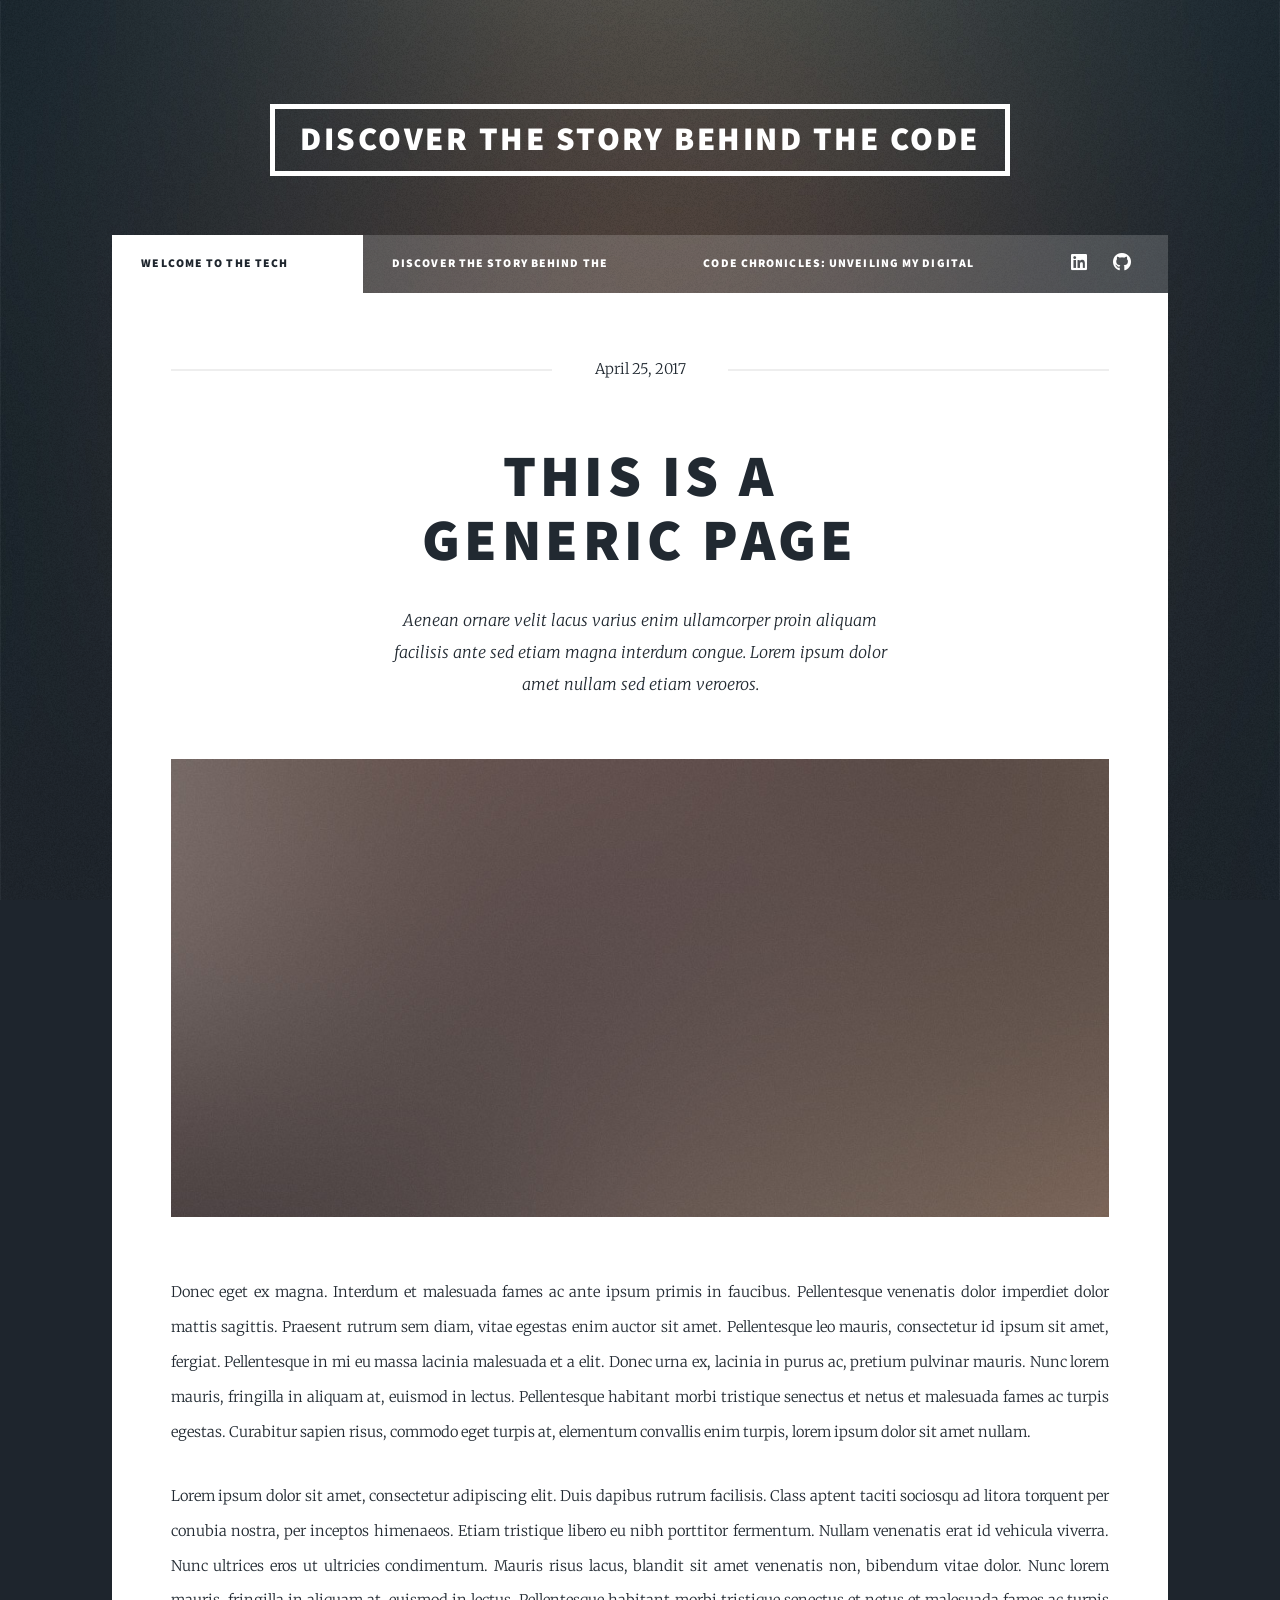
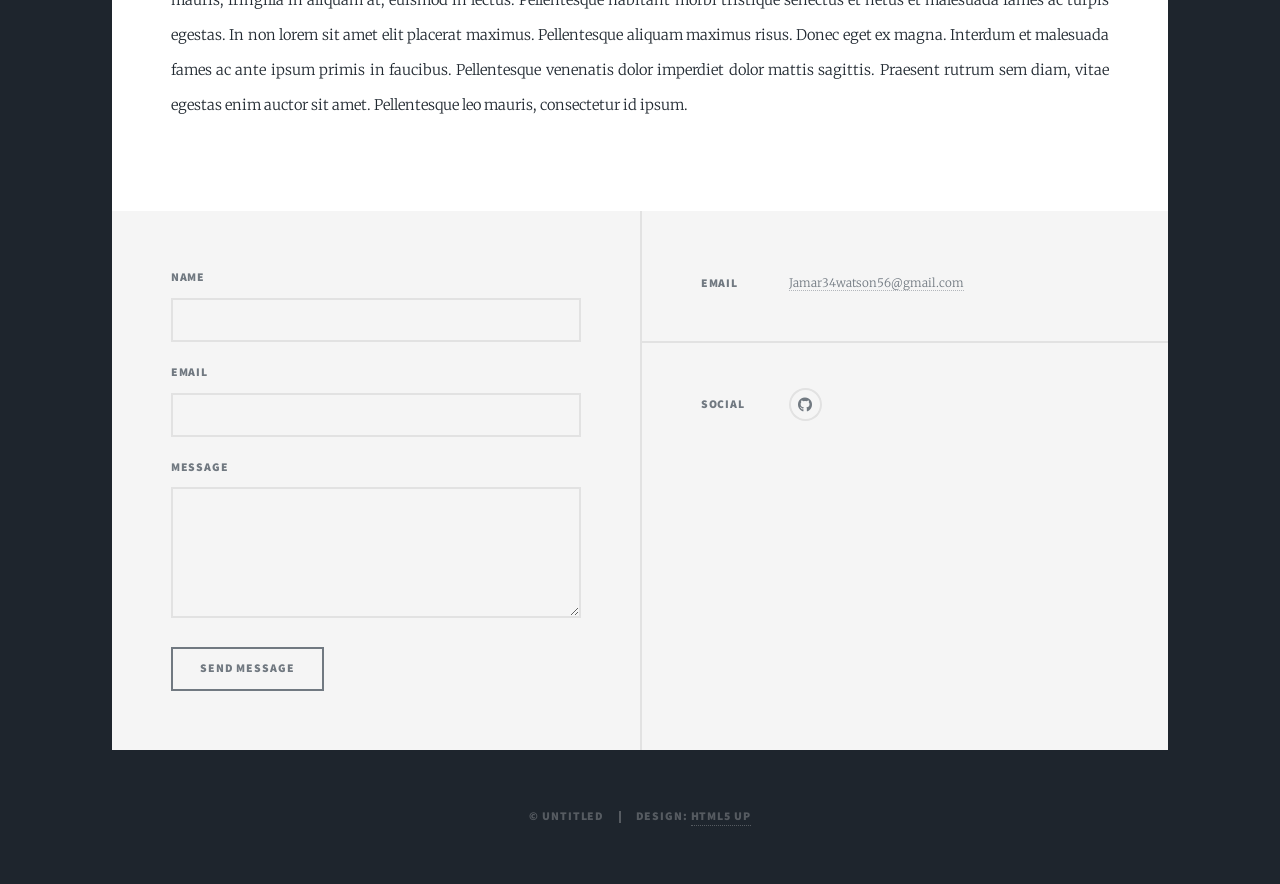
==== commit e5ff2940: "adds blood" ====
--- a/aboutMe.html
+++ b/aboutMe.html
@@ -6,7 +6,7 @@
 -->
 <html>
 	<head>
-		<title>Generic Page - Massively by HTML5 UP</title>
+		<title>Discover the Story Behind the Code</title>
 		<meta charset="utf-8" />
 		<meta name="viewport" content="width=device-width, initial-scale=1, user-scalable=no" />
 		<link rel="stylesheet" href="assets/css/main.css" />
@@ -19,23 +19,21 @@
 
 				<!-- Header -->
 					<header id="header">
-						<a href="index.html" class="logo">Massively</a>
+						<a href="index.html" class="logo">Discover the Story Behind the Code</a>
 					</header>
 
 				<!-- Nav -->
-					<nav id="nav">
-						<ul class="links">
-							<li><a href="index.html">This is Massively</a></li>
-							<li class="active"><a href="generic.html">Generic Page</a></li>
-							<li><a href="elements.html">Elements Reference</a></li>
-						</ul>
-						<ul class="icons">
-							<li><a href="#" class="icon brands fa-twitter"><span class="label">Twitter</span></a></li>
-							<li><a href="#" class="icon brands fa-facebook-f"><span class="label">Facebook</span></a></li>
-							<li><a href="#" class="icon brands fa-instagram"><span class="label">Instagram</span></a></li>
-							<li><a href="#" class="icon brands fa-github"><span class="label">GitHub</span></a></li>
-						</ul>
-					</nav>
+				<nav id="nav">
+					<ul class="links">
+						<li class="active"><a href="index.html">Welcome to the Tech Nexus</a></li>
+						<li><a href="aboutMe.html">Discover the Story Behind the Code</a></li>
+						<li><a href="projects.html">Code Chronicles: Unveiling My Digital Odyssey</a></li>
+					</ul>
+					<ul class="icons">
+						<li><a href="#" class="icon brands fa-linkedin"><span class="label">LinkedIn</span></a></li>
+						<li><a href="#" class="icon brands fa-github"><span class="label">GitHub</span></a></li>
+					</ul>
+				</nav>
 
 				<!-- Main -->
 					<div id="main">
@@ -81,25 +79,13 @@
 							</form>
 						</section>
 						<section class="split contact">
-							<section class="alt">
-								<h3>Address</h3>
-								<p>1234 Somewhere Road #87257<br />
-								Nashville, TN 00000-0000</p>
-							</section>
-							<section>
-								<h3>Phone</h3>
-								<p><a href="#">(000) 000-0000</a></p>
-							</section>
 							<section>
 								<h3>Email</h3>
-								<p><a href="#">info@untitled.tld</a></p>
+								<p><a href="#">Jamar34watson56@gmail.com</a></p>
 							</section>
 							<section>
 								<h3>Social</h3>
 								<ul class="icons alt">
-									<li><a href="#" class="icon brands alt fa-twitter"><span class="label">Twitter</span></a></li>
-									<li><a href="#" class="icon brands alt fa-facebook-f"><span class="label">Facebook</span></a></li>
-									<li><a href="#" class="icon brands alt fa-instagram"><span class="label">Instagram</span></a></li>
 									<li><a href="#" class="icon brands alt fa-github"><span class="label">GitHub</span></a></li>
 								</ul>
 							</section>
